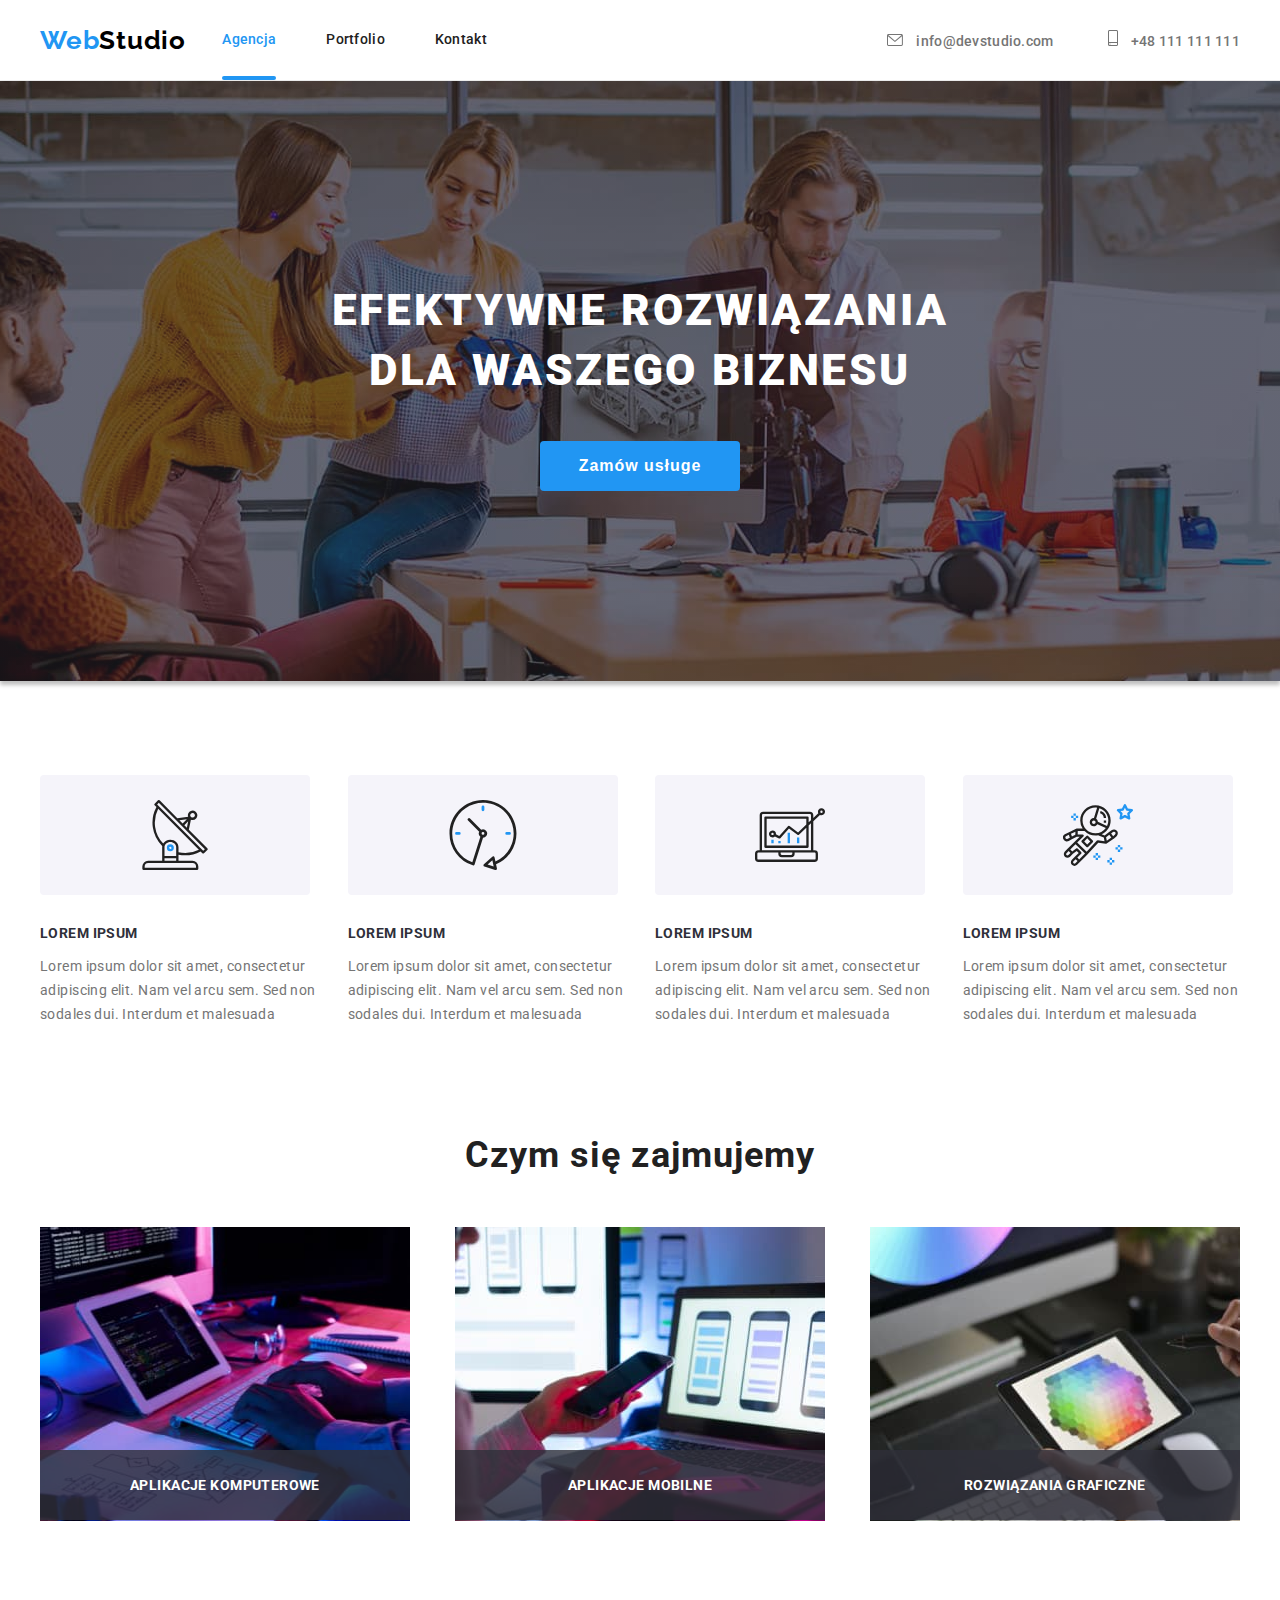
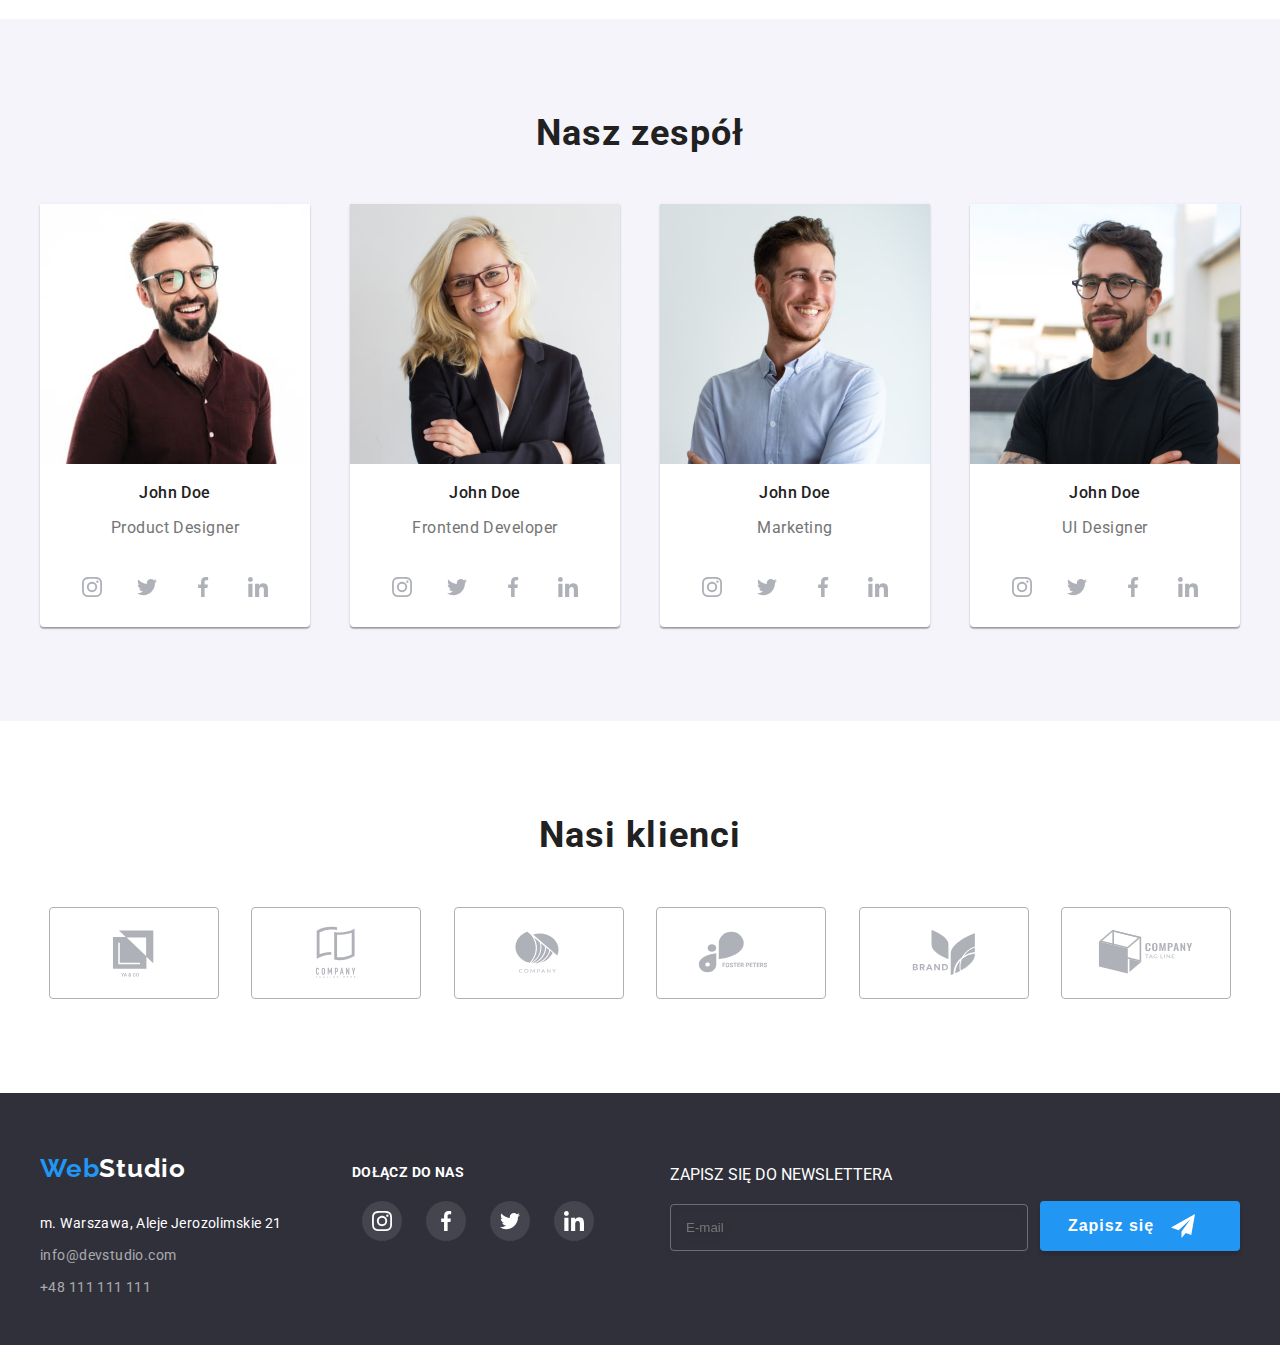
==== index.html @ 9477bc3b "Initial commit" ====
<!DOCTYPE html>
<html lang="pl">
  <head>
    <meta charset="UTF-8" />
    <meta http-equiv="X-UA-Compatible" content="IE=edge" />
    <meta name="viewport" content="width=device-width, initial-scale=1.0" />
    <link rel="preconnect" href="https://fonts.googleapis.com" />
    <link rel="preconnect" href="https://fonts.gstatic.com" crossorigin />
    <link
      href="https://fonts.googleapis.com/css2?family=Raleway:wght@700&family=Roboto:wght@400;500;700;900&display=swap"
      rel="stylesheet"
    />
    <link
      rel="stylesheet"
      href="node_modules/modern-normalize/modern-normalize.css"
    />
    <link rel="stylesheet" href="css/styles.css" />
    <title>Studio</title>
  </head>
  <body>
    <header class="web-header">
      <div class="topbar container">
        <h2 class="main-logo">
          <a href="index.html"><span>Web</span>Studio</a>
        </h2>
        <nav>
          <ul class="topbar-menu">
            <li>
              <a href="index.html" class="nav-link carrent active">Agencja</a>
            </li>
            <li><a href="portfolio.html" class="nav-link">Portfolio</a></li>
            <li><a href="Contact" class="nav-link">Kontakt</a></li>
          </ul>
        </nav>
        <ul class="contact-us">
          <li class="top-icon">
            <a href="mailto:info@devstudio.com">
              <svg
                class="svg-top-envelope"
                width="16"
                height="12"
                viewbox="0 0 16 12"
              >
                <use href="./images/icons.svg#icon-envelope"></use>
              </svg>
              info@devstudio.com
            </a>
          </li>
          <li class="top-icon">
            <a href="tel:+48111111111">
              <svg
                class="svg-top-smartphone"
                width="10"
                height="16"
                viewbox="0 0 10 16"
              >
                <use href="./images/icons.svg#icon-smartphone"></use>
              </svg>
              +48 111 111 111
            </a>
          </li>
        </ul>
      </div>
    </header>
    <main class="web-content">
      <section id="switch" class="switch layer">
        <div class="container">
          <h1 class="motto">EFEKTYWNE ROZWIĄZANIA DLA WASZEGO BIZNESU</h1>
          <button class="modal-btn" type="button" data-modal-open>
            Zamów usługe
          </button>
        </div>
      </section>
      <section id="our-profile" class="our-profile">
        <div class="container">
          <ul class="details">
            <li class="detail box">
              <div class="iconbox">
                <svg width="70" height="70" viewbox="0 0 70 70">
                  <use href="./images/icons.svg#icon-antenna"></use>
                </svg>
              </div>
              <h5 class="profile-title">LOREM IPSUM</h5>
              <p class="profile-content">
                Lorem ipsum dolor sit amet, consectetur adipiscing elit. Nam vel
                arcu sem. Sed non sodales dui. Interdum et malesuada
              </p>
            </li>
            <li class="detail box">
              <div class="iconbox">
                <svg width="70" height="70" viewbox="0 0 70 70">
                  <use href="./images/icons.svg#icon-clock"></use>
                </svg>
              </div>
              <h5 class="profile-title">LOREM IPSUM</h5>
              <p class="profile-content">
                Lorem ipsum dolor sit amet, consectetur adipiscing elit. Nam vel
                arcu sem. Sed non sodales dui. Interdum et malesuada
              </p>
            </li>
            <li class="detail box">
              <div class="iconbox">
                <svg width="70" height="70" viewbox="0 0 70 70">
                  <use href="./images/icons.svg#icon-diagram"></use>
                </svg>
              </div>
              <h5 class="profile-title">LOREM IPSUM</h5>
              <p class="profile-content">
                Lorem ipsum dolor sit amet, consectetur adipiscing elit. Nam vel
                arcu sem. Sed non sodales dui. Interdum et malesuada
              </p>
            </li>
            <li class="detail box">
              <div class="iconbox">
                <svg width="70" height="70" viewbox="0 0 70 70">
                  <use href="./images/icons.svg#icon-astronaut"></use>
                </svg>
              </div>
              <h5 class="profile-title">LOREM IPSUM</h5>
              <p class="profile-content">
                Lorem ipsum dolor sit amet, consectetur adipiscing elit. Nam vel
                arcu sem. Sed non sodales dui. Interdum et malesuada
              </p>
            </li>
          </ul>
        </div>
      </section>
      <section id="our-actions" class="our-actions section">
        <div class="container">
          <h2>Czym się zajmujemy</h2>
          <ul class="details">
            <li class="detail">
              <img
                src="images/img1.jpg"
                alt="hands writing on keybord"
                width="370"
                height="294"
              />
              <h4 class="about-text">APLIKACJE KOMPUTEROWE</h4>
            </li>
            <li class="detail">
              <img
                src="images/img2.jpg"
                alt="hand with mobile"
                width="370"
                height="294"
              />
              <h4 class="about-text">APLIKACJE MOBILNE</h4>
            </li>
            <li class="detail">
              <img
                src="images/img3.jpg"
                alt="hand with tablet"
                width="370"
                height="294"
              />
              <h4 class="about-text">ROZWIĄZANIA GRAFICZNE</h4>
            </li>
          </ul>
        </div>
      </section>
      <section id="our-team" class="our-team section">
        <div class="container">
          <h2>Nasz zespół</h2>
          <ul class="details">
            <li class="detail box">
              <img
                src="images/img4.jpg"
                alt="usmiechniety pan w okularach"
                width="270"
                height="260"
              />
              <p class="name">John Doe</p>
              <p class="position">Product Designer</p>

              <div class="socialMedia">
                <ul class="details">
                  <li class="detail">
                    <a href="#" class="join-us">
                      <svg width="20" height="20" viewBox="0 0 20 20">
                        <use href="./images/icons.svg#icon-instagram"></use>
                      </svg>
                    </a>
                  </li>
                  <li class="detail">
                    <a href="#" class="join-us">
                      <svg width="20" height="20" viewBox="0 0 20 20">
                        <use href="./images/icons.svg#icon-twitter"></use>
                      </svg>
                    </a>
                  </li>
                  <li class="detail">
                    <a href="#" class="join-us">
                      <svg width="20" height="20" viewBox="0 0 20 20">
                        <use href="./images/icons.svg#icon-facebook"></use>
                      </svg>
                    </a>
                  </li>
                  <li class="detail">
                    <a href="#" class="join-us">
                      <svg width="20" height="20" viewBox="0 0 20 20">
                        <use href="./images/icons.svg#icon-linkedin"></use>
                      </svg>
                    </a>
                  </li>
                </ul>
              </div>
            </li>
            <li class="detail box">
              <img
                src="images/img5.jpg"
                alt="usmiechnieta blondynka"
                width="270"
                height="260"
              />
              <p class="name">John Doe</p>
              <p class="position">Frontend Developer</p>
              <div class="socialMedia">
                <ul class="details">
                  <li class="detail">
                    <a href="#" class="join-us">
                      <svg width="20" height="20" viewBox="0 0 20 20">
                        <use href="./images/icons.svg#icon-instagram"></use>
                      </svg>
                    </a>
                  </li>
                  <li class="detail">
                    <a href="#" class="join-us">
                      <svg width="20" height="20" viewBox="0 0 20 20">
                        <use href="./images/icons.svg#icon-twitter"></use>
                      </svg>
                    </a>
                  </li>
                  <li class="detail">
                    <a href="#" class="join-us">
                      <svg width="20" height="20" viewBox="0 0 20 20">
                        <use href="./images/icons.svg#icon-facebook"></use>
                      </svg>
                    </a>
                  </li>
                  <li class="detail">
                    <a href="#" class="join-us">
                      <svg width="20" height="20" viewBox="0 0 20 20">
                        <use href="./images/icons.svg#icon-linkedin"></use>
                      </svg>
                    </a>
                  </li>
                </ul>
              </div>
            </li>
            <li class="detail box">
              <img
                src="images/img6.jpg"
                alt="usmiechniety pan"
                width="270"
                height="260"
              />
              <p class="name">John Doe</p>
              <p class="position">Marketing</p>
              <div class="socialMedia">
                <ul class="details">
                  <li class="detail">
                    <a href="#" class="join-us">
                      <svg width="20" height="20" viewBox="0 0 20 20">
                        <use href="./images/icons.svg#icon-instagram"></use>
                      </svg>
                    </a>
                  </li>
                  <li class="detail">
                    <a href="#" class="join-us">
                      <svg width="20" height="20" viewBox="0 0 20 20">
                        <use href="./images/icons.svg#icon-twitter"></use>
                      </svg>
                    </a>
                  </li>
                  <li class="detail">
                    <a href="#" class="join-us">
                      <svg width="20" height="20" viewBox="0 0 20 20">
                        <use href="./images/icons.svg#icon-facebook"></use>
                      </svg>
                    </a>
                  </li>
                  <li class="detail">
                    <a href="#" class="join-us">
                      <svg width="20" height="20" viewBox="0 0 20 20">
                        <use href="./images/icons.svg#icon-linkedin"></use>
                      </svg>
                    </a>
                  </li>
                </ul>
              </div>
            </li>
            <li class="detail box">
              <img
                src="images/img7.jpg"
                alt="pan w okularach i czarnym tshirt"
                width="270"
                height="260"
              />
              <p class="name">John Doe</p>
              <p class="position">UI Designer</p>
              <div class="socialMedia">
                <ul class="details">
                  <li class="detail">
                    <a href="#" class="join-us">
                      <svg width="20" height="20" viewBox="0 0 20 20">
                        <use href="./images/icons.svg#icon-instagram"></use>
                      </svg>
                    </a>
                  </li>
                  <li class="detail">
                    <a href="#" class="join-us">
                      <svg width="20" height="20" viewBox="0 0 20 20">
                        <use href="./images/icons.svg#icon-twitter"></use>
                      </svg>
                    </a>
                  </li>
                  <li class="detail">
                    <a href="#" class="join-us">
                      <svg width="20" height="20" viewBox="0 0 20 20">
                        <use href="./images/icons.svg#icon-facebook"></use>
                      </svg>
                    </a>
                  </li>
                  <li class="detail">
                    <a href="#" class="join-us">
                      <svg width="20" height="20" viewBox="0 0 20 20">
                        <use href="./images/icons.svg#icon-linkedin"></use>
                      </svg>
                    </a>
                  </li>
                </ul>
              </div>
            </li>
          </ul>
        </div>
      </section>
      <section id="our-clients" class="our-clients section">
        <div class="container">
          <h2>Nasi klienci</h2>
          <ul class="details">
            <li class="detail">
              <a href="" class="link">
                <svg width="106" height="60.04" viewbox="0 0 106 60.04">
                  <use href="./images/icons.svg#icon-Logo-1"></use>
                </svg>
              </a>
            </li>
            <li class="detail">
              <a href="" class="link">
                <svg width="106" height="60.04" viewbox="0 0 106 60.04">
                  <use href="./images/icons.svg#icon-Logo-2"></use>
                </svg>
              </a>
            </li>
            <li class="detail">
              <a href="" class="link">
                <svg width="106" height="60" viewbox="0 0 106 60">
                  <use href="./images/icons.svg#icon-Logo-3"></use>
                </svg>
              </a>
            </li>
            <li class="detail">
              <a href="" class="link">
                <svg width="106" height="60" viewbox="0 0 106 60">
                  <use href="./images/icons.svg#icon-Logo-4"></use>
                </svg>
              </a>
            </li>
            <li class="detail">
              <a href="" class="link">
                <svg width="106" height="60" viewbox="0 0 106 60">
                  <use href="./images/icons.svg#icon-Logo-5"></use>
                </svg>
              </a>
            </li>
            <li class="detail">
              <a href="" class="link">
                <svg width="106" height="60" viewBox="0 0 106 60">
                  <use href="./images/icons.svg#icon-Logo-6"></use>
                </svg>
              </a>
            </li>
          </ul>
        </div>
      </section>
    </main>
    <footer class="footer">
      <div class="container footer-informations">
        <div class="contact-us">
          <h2 class="main-logo">
            <a href="index.html"><span>Web</span>Studio</a>
          </h2>
          <address class="address">
            <ul class="details">
              <li class="detail">m. Warszawa, Aleje Jerozolimskie 21</li>
              <li class="detail">
                <a href="mailto:info@devstudio.com"> info@devstudio.com </a>
              </li>
              <li class="detail">
                <a href="tel:+48111111111"> +48 111 111 111 </a>
              </li>
            </ul>
          </address>
        </div>
        <div class="socialMedia">
          <h5>dołącz do nas</h5>
          <ul class="details">
            <li class="detail">
              <a href="#" class="media-details">
                <svg width="20" height="20" viewBox="0 0 20 20">
                  <use href="./images/icons.svg#icon-instagram"></use>
                </svg>
              </a>
            </li>
            <li class="detail">
              <a href="#" class="media-details">
                <svg width="20" height="20" viewBox="0 0 20 20">
                  <use href="./images/icons.svg#icon-facebook"></use>
                </svg>
              </a>
            </li>
            <li class="detail">
              <a href="#" class="media-details">
                <svg width="20" height="20" viewBox="0 0 20 20">
                  <use href="./images/icons.svg#icon-twitter"></use>
                </svg>
              </a>
            </li>
            <li class="detail">
              <a href="#" class="media-details">
                <svg width="20" height="20" viewBox="0 0 20 20">
                  <use href="./images/icons.svg#icon-linkedin"></use>
                </svg>
              </a>
            </li>
          </ul>
        </div>
        <form class="form footer-form">
          <label class="form-field">
            <span class="label-title title"> Zapisz się do newslettera </span>
            <input
              class="form-input"
              type="email"
              name="e-mail"
              placeholder="E-mail"
            />
          </label>
          <button class="footer-btn" type="submit">
            Zapisz się
            <svg class="footer-form-icon">
              <use href="./images/symbol-defs.svg#icon-icon-send"></use>
            </svg>
          </button>
        </form>
      </div>
    </footer>

    <div class="backdrop is-hidden" data-modal>
      <form class="modal" autocomplete="off">
        <h2 class="form-title">Zostaw swoje dane w formularzu poniżej</h2>
        <label class="modal-form-field">
          <span class="label-title">Imie</span>
          <input class="form-input" type="text" name="name" id="name" />
          <svg class="modal-icon">
            <use href="./images/symbol-defs.svg#icon-user"></use>
          </svg>
        </label>

        <label class="modal-form-field">
          <span class="label-title">Telefon</span>
          <input class="form-input" type="tel" name="phone" />
          <svg class="modal-icon">
            <use href="./images/symbol-defs.svg#icon-phone"></use>
          </svg>
        </label>

        <label class="modal-form-field">
          <span class="label-title">email</span>
          <input class="form-input" type="email" name="mail" />
          <svg class="modal-icon">
            <use href="./images/symbol-defs.svg#icon-email-envelope"></use>
          </svg>
        </label>

        <label class="modal-form-field">
          <span class="label-title">Komentarz</span>
          <textarea
            class="form-textarea"
            name="comment"
            rows="6"
            placeholder="Wprowadź tekst"
          ></textarea>
        </label>

        <label class="modal-form-field checkbox-label">
          <input
            class="form-checkbox visually-hidden"
            type="checkbox"
            name="policy"
          />

          <span class="checkbox-icon"></span>

          <svg class="checked-icon">
            <use href="./images/symbol-defs.svg#icon-icon-check"></use>
          </svg>
          <span class="label-title">Oświadczam iż akceptuję</span>
          <a class="link" href="">Regulamin i Politykę Prywatności.</a>
        </label>

        <button class="submit-btn" type="submit">Wyślij</button>

        <button type="button" class="modal-btn-close" data-modal-close>
          <svg class="close-black">
            <use
              href="./images/vector.svg#icon-Vector"
              width="11px"
              height="11px"
            ></use>
          </svg>
        </button>
      </form>
    </div>
    <script src="./js/modal.js"></script>
  </body>
</html>
---- css/styles.css ----
:root {
  --website-header-border: #ececec;
  --first-word-logo: #000;
  --second-word-logo: #2196f3;
  --hover-focus: #000;
  --top-bar: #212121;
  --top-hover-focus: #2196f3;
  --top-contact-us: #757575;
  --body-color: #2f303a;
  --switch-layer: #fff;
  --bg-color: #2196f3;
  --bg-color-2: #f5f4fa;
  --border-color: #eeeeee;
  --fill: #fff;
  --font-dark-theme: #ffffff;
  --font-size16: 16px;
  --duration-timing: 250ms cubic-bezier(0.4, 0, 0.2, 1);
}

.web-header {
  border-bottom: 1px solid var(--website-header-border);
}

.web-header .topbar {
  display: flex;
  justify-content: space-between;
  align-items: center;

  height: 80px;
}

.web-header .topbar .main-logo {
  font-family: "Raleway", sans-serif;
  font-size: 26px;
  font-style: normal;
  font-weight: 700;

  line-height: 1.19;
  letter-spacing: 0.03em;
}

.web-header .topbar .main-logo a {
  color: var(--first-word-logo);
  text-decoration: none;
}

.web-header .topbar .main-logo a:focus,
.web-header .topbar .main-logo a:hover {
  color: var(--hover-focus);
  transition: color var(--duration-timing);
}

.web-header .topbar .main-logo a span {
  color: var(--second-word-logo);
}

.web-header .topbar .topbar-menu {
  list-style-type: none;
  margin: 0px;
}

.web-header .topbar .topbar-menu li {
  display: inline-block;
}

.web-header .topbar .topbar-menu li:not(:last-child) {
  margin-right: 46px;
}

.web-header .topbar .topbar-menu li a {
  font-weight: 500;
  font-size: 14px;

  text-decoration: none;

  line-height: 1.14;
  letter-spacing: 0.02em;
}

.web-header .topbar .topbar-menu li a:hover,
.web-header .topbar .topbar-menu li a:focus {
  color: var(--top-hover-focus);
  transition: color var(--duration-timing);
}

.nav-link {
  position: relative;
  display: inline-block;
  padding-top: 32px;
  padding-bottom: 32px;
  color: var(--top-bar);
}

.active {
  color: var(--second-word-logo);
}
.carrent::after {
  content: "";
  position: absolute;
  color: var(--second-word-logo);
  left: 0;
  bottom: 0;
  width: 100%;
  height: 4px;
  background: var(--bg-color);
  border-radius: 2px;
}

.web-header .topbar .contact-us {
  list-style: none;
  padding-left: 364px;
}

.web-header .topbar .contact-us li {
  display: inline-block;
}

.web-header .topbar .contact-us li:last-child {
  padding-left: 50px;
}

.web-header .topbar .contact-us a {
  text-decoration: none;
  font-weight: 500;
  font-size: 14px;
  line-height: 1.14;
  letter-spacing: 0.02em;
  color: var(--top-contact-us);
}

.web-header .topbar .contact-us a:hover,
.web-header .topbar .contact-us a:focus {
  color: var(--top-hover-focus);
  transition: color var(--duration-timing);
}

.top-icon {
  fill: var(--top-contact-us);
}

.top-icon :focus,
.top-icon :hover {
  fill: var(--top-hover-focus);
  transition: fill var(--duration-timing);
}

*,
*:before,
*:after {
  box-sizing: border-box;
}

ul {
  margin: 0;
  padding: 0;
}

body {
  font-family: "Roboto", sans-serif;
  color: var(--body-color);
  margin: 0px;
  padding: 0px;
}

.container {
  width: 1200px;
  margin: 0 auto;
}

.section {
  padding: 94px 0;
}

ul {
  margin: 0;
  padding: 0;
}

.web-content .switch {
  position: relative;
  height: 600px;
  background: var(--body-color);
}

#switch {
  display: block;
  background-color: #2f303a;
  background-image: linear-gradient(
      rgba(47, 48, 58, 0.4),
      rgba(47, 48, 58, 0.4)
    ),
    url("../images/people_squoosh.jpg");
  background-size: auto;
  background-position: center;
  width: 100%;
  box-shadow: 0px 4px 4px rgba(0, 0, 0, 0.25);
}

.web-content .switch:after {
  display: block;
  width: 100%;
  height: 100%;
  position: absolute;
  top: 0;
  left: 0;
}

.web-content .switch .motto {
  font-weight: 900;
  font-size: 44px;
  color: var(--switch-layer);

  line-height: 1.36;
  letter-spacing: 0.06em;
  text-transform: uppercase;
  text-align: center;

  width: 696px;
  margin: auto;
  padding-top: 200px;
  padding-bottom: 40px;
}

.web-content .switch button {
  display: block;
  width: 200px;
  height: 50px;
  border: none;
  border-radius: 4px;

  background: var(--bg-color);

  font-weight: 700;
  font-size: var(--font-size16);
  line-height: 1.87;
  text-align: center;
  letter-spacing: 0.06em;

  color: var(--switch-layer);
  margin: auto;

  cursor: pointer;
}

.web-content .our-profile {
  width: 100%;
  padding-top: 94px;
}

.web-content .our-profile .details {
  list-style: none;
  display: flex;
  justify-content: space-between;
}

.web-content .our-profile .detail {
  display: inline-block;
}

.web-content .our-profile .detail:not(:last-child) {
  margin-right: 30px;
}

.web-content .our-profile .detail .box {
  width: 270px;
  background: var(--fill);

  border-radius: 0px 0px 4px 4px;
}

.web-content .our-profile .detail .iconbox {
  display: flex;
  width: 270px;
  height: 120px;
  background: var(--bg-color-2);
  border-radius: 4px;
  margin-bottom: 30px;
  justify-content: center;
  align-items: center;
}

.web-content .our-profile .detail .profile-title {
  font-weight: 700;
  font-size: 14px;
  line-height: 16px;
  letter-spacing: 0.03em;
  text-transform: uppercase;
  margin: 0;
  color: #2f303a;
}

.web-content .our-profile .detail .profile-content {
  color: var(--top-contact-us);

  font-size: 14px;
  line-height: 1.71;
  letter-spacing: 0.03em;
}

.web-content .our-actions {
  width: 100%;
}

.web-content .our-actions h2 {
  color: #212121;
  font-weight: 700;
  font-size: 36px;
  line-height: 1.16;
  text-align: center;
  letter-spacing: 0.03em;
  margin: 0;
  padding-bottom: 50px;
}

.web-content .our-actions .details {
  display: flex;
  justify-content: space-between;
}

.web-content .our-actions .details .detail {
  list-style: none;
  position: relative;
  display: block;
}

.about-text {
  position: absolute;
  display: block;
  text-align: center;
  color: var(--font-dark-theme);
  background-color: rgba(47, 48, 58, 0.8);
  width: 100%;
  padding: 27px;
  top: 205px;
  letter-spacing: 0.03em;
  font-size: 14px;
}

.web-content .our-team {
  background-color: #f5f4fa;
  width: 100%;
}

.web-content .our-team h2 {
  color: #212121;
  font-weight: 700;
  font-size: 36px;

  line-height: 1.16;
  letter-spacing: 0.03em;

  text-align: center;
  margin: 0;
  padding-bottom: 50px;
}

.web-content .our-team .details {
  display: flex;
  justify-content: space-between;

  margin: 0;
  padding: 0;
}

.web-content .our-team .details .detail {
  list-style: none;
}

.web-content .our-team .box {
  width: 270px;
  background: #fff;
  box-shadow: 0px 1px 3px rgba(0, 0, 0, 0.12), 0px 1px 1px rgba(0, 0, 0, 0.14),
    0px 2px 1px rgba(0, 0, 0, 0.2);
  border-radius: 0px 0px 4px 4px;
}

.web-content .our-team .name {
  color: #212121;
  font-weight: 500;
  font-size: var(--font-size16);
  line-height: 1.18;
  text-align: center;
  letter-spacing: 0.03em;
}

.web-content .our-team .position {
  color: var(--top-contact-us);
  font-size: var(--font-size16);
  line-height: 1.18;
  text-align: center;
  letter-spacing: 0.03em;
  padding-bottom: 15px;
}

.web-content .socialMedia .our-team {
  padding-bottom: 30px;
}

.web-content .our-team .socialMedia .details {
  list-style: none;
  margin: 0;
  padding: 0 32px 18px 32px;
}

.web-content .our-team .socialMedia .details .detail {
  display: inline-flex;
  justify-content: center;
  fill: #afb1b8;

  width: 40px;
  height: 40px;

  align-items: center;
}

.web-content .our-team .socialMedia .details .detail:hover {
  background: rgba(255, 255, 255, 0.1);
  border-radius: 20px;
  background: var(--bg-color);
  fill: var(--fill);
  cursor: pointer;
  transition: background var(--duration-timing),
    border-radius var(--duration-timing), fill var(--duration-timing);
}

.web-content .our-team .socialMedia .details .icon {
  width: 20px;
  height: 20px;
}

.web-content .portfolio {
  width: 100%;
}

.web-content .portfolio .buttons-bar .details {
  padding-bottom: 50px;
  display: flex;
  justify-content: center;
  gap: 8px;
  list-style: none;
}

.web-content .portfolio .buttons-bar .details .detail button[type="button"] {
  font-weight: 500;
  font-size: var(--font-size16);
  line-height: 1.6;
  text-align: center;
  letter-spacing: 0.03em;
  background: #f5f4fa;
  border-radius: 4px;
  border: 0px;
  padding: 6px 22px;
  cursor: pointer;
}

.web-content
  .portfolio
  .buttons-bar
  .details
  .detail
  button[type="button"]:hover,
.web-content
  .portfolio
  .buttons-bar
  .details
  .detail
  button[type="button"]:focus {
  background: var(--top-hover-focus);
  color: var(--fill);
  transition: background var(--duration-timing);
  transition: color var(--duration-timing);
}

.web-content .portfolio .label .details {
  display: flex;
  justify-content: space-between;
  flex-wrap: wrap;
  gap: 30px;
}

.web-content .portfolio .label .details .detail {
  list-style: none;
  flex-basis: calc((100% - 90px) / 3);
  margin: 0;
  padding: 0;
}

.web-content .portfolio .label .details .detail .photo {
  width: 370px;
  height: 404px;
  position: relative;

  background: var(--mottoColor);
  border: 1px solid var(--border-color);
  border: none;
  margin: 0;
  overflow: hidden;
}

.web-content .portfolio .label .details .detail .photo:hover .layer {
  transform: translatex(0);
  transition: transform var(--duration-timing);
}

.web-content .portfolio .label .details .detail .photo .layer {
  width: 100%;
  height: 100%;

  position: absolute;
  top: 0;
  left: 0;

  background: rgba(33, 150, 243, 0.9);
  transform: translatey(100%);
  transition: transform 250ms ease;
}

.web-content .portfolio .label .details .detail .photo .layer > p {
  color: var(--fill);

  font-size: 18px;
  line-height: 1.56;
  letter-spacing: 0.03em;

  padding-top: 49px;
  padding-left: 24px;
}

.web-content .portfolio .label .details .detail .photo figcaption {
  position: relative;

  border-left: 1px solid var(--border-color);
  border-bottom: 1px solid var(--border-color);
  border-right: 1px solid var(--border-color);

  background-color: var(--fill);

  height: 110px;
  padding: 0;
  margin: 0;
  overflow: hidden;
}

.web-content .portfolio .label .details .detail .photo img {
  display: block;
}

.photo:hover {
  cursor: pointer;
  box-shadow: 0px 1px 1px rgba(0, 0, 0, 0.12), 0px 4px 4px rgba(0, 0, 0, 0.06),
    1px 4px 6px rgba(0, 0, 0, 0.16);
  transition: box-shadow var(--duration-timing);
}

.overlay {
  position: absolute;
  width: 370px;
  height: 294px;
  background-color: rgba(33, 150, 243, 0.9);
  transition: transform 250ms ease;
}
.overlay-text {
  font-size: 18px;
  line-height: 1.56;
  letter-spacing: 0.03em;
  color: var(--font-dark-theme);
  padding: 49px 45px 49px 24px;
}
.photo:hover .overlay {
  transform: translate3d(0, -100%, 0);
}

.web-content .portfolio .label .details .detail .name {
  font-weight: 700;
  font-size: 18px;
  line-height: 2;
  margin: 0;
  letter-spacing: 0.06em;
  color: #212121;
  padding-left: 24px;
  padding-top: 20px;
}

.web-content .portfolio .label .details .detail .keyword {
  font-size: var(--font-size16);
  line-height: 1.87;
  margin: 0;
  letter-spacing: 0.03em;
  color: var(--contactColor);
  padding-left: 24px;
  padding-top: 4px;
}

.web-content .our-clients {
  width: 100%;
}

.web-content .our-clients h2 {
  font-weight: 700;
  font-size: 36px;
  line-height: 1.16;
  text-align: center;
  letter-spacing: 0.03em;
  margin: 0;
  padding-bottom: 50px;
  color: #212121;
}

.web-content .our-clients .details {
  list-style: none;
  margin: 0;
  padding: 0;
  display: flex;
  justify-content: space-around;
  align-items: center;
  gap: 15px;
}

.web-content .our-clients .details .detail .link {
  display: flex;
  justify-content: center;
  align-items: center;
  border: 1px solid #afb1b8;
  border-radius: 4px;
  width: 170px;
  height: 92px;
  fill: #afb1b8;
}

.web-content .our-clients .details .detail .link:hover,
.web-content .our-clients .details .detail .link:focus {
  border: 1px solid #2196f3;
  fill: #2196f3;
  transition: cubic-bezier(0.4, 0, 0.2, 1) 250ms;
}

.footer {
  background-color: #2f303a;
  height: 252px;
  margin: auto;
}

.footer .footer-informations {
  display: flex;
  justify-content: start;
  align-items: left;
}

.footer .footer-informations .contact-us .main-logo {
  font-family: "Raleway", sans-serif;
  font-style: normal;
  font-weight: 700;
  font-size: 26px;
  line-height: 1.19;
  letter-spacing: 0.03em;
  color: var(--fill);
  padding-top: 60px;
  padding-bottom: 20px;
  margin: 0;
}

.footer .footer-informations .contact-us .main-logo a {
  text-decoration: none;
  color: var(--fill);
}

.footer .footer-informations .contact-us .main-logo span {
  color: var(--top-hover-focus);
  transition: color var(--duration-timing);
}

.footer .footer-informations .contact-us .address {
  font-style: normal;
}

.footer .footer-informations .contact-us .address .details {
  list-style: none;
  font-style: normal;
  margin: 0;
  padding: 0;
}

.footer .footer-informations .contact-us .address .details .detail {
  font-size: 14px;
  line-height: 1.71;
  letter-spacing: 0.03em;
  color: rgba(255, 255, 255, 0.6);
  margin-top: 8px;
}

.footer .footer-informations .contact-us .address .details .detail:first-child {
  font-size: 14px;
  line-height: 1.71;
  letter-spacing: 0.03em;
  color: var(--fill);
}

.footer .footer-informations .contact-us .address .details .detail a {
  color: rgba(255, 255, 255, 0.6);
  text-decoration: none;
}

.footer .footer-informations .contact-us .address .details .detail a:hover,
.footer .footer-informations .contact-us .address .details .detail a:focus {
  color: var(--top-hover-focus);
  transition: color var(--duration-timing);
}

.footer .footer-informations .socialMedia {
  padding-top: 72px;
  padding-left: 70px;
}

.footer .footer-informations .socialMedia h5 {
  font-weight: 700;
  font-size: 14px;
  line-height: 1.14;
  letter-spacing: 0.03em;

  text-transform: uppercase;
  color: #fff;
  margin: 0;
  padding-bottom: 20px;
}

.footer .footer-informations .socialMedia .details {
  list-style: none;
  margin: 0;
  padding: 0;
}

.footer .footer-informations .socialMedia .detail {
  display: inline-flex;
  justify-content: center;
  align-items: center;

  background: rgba(255, 255, 255, 0.1);
  border-radius: 20px;

  width: 40px;
  height: 40px;

  margin: 0 10px;
}

.footer .footer-informations .socialMedia .detail a {
  text-decoration: none;
}

.footer .footer-informations .socialMedia .detail:hover {
  background: var(--top-hover-focus);
  cursor: pointer;
  transition: background var(--duration-timing);
}

.media-details {
  display: inline-flex;
  text-decoration: none;

  fill: #fff;

  justify-content: center;
  align-items: center;
}

.svg-top-envelope,
.svg-top-smartphone {
  display: inline-flex;
  margin-right: 10px;
}

/* okno modalne */

.backdrop {
  position: fixed;
  top: 0;
  left: 0;
  width: 100%;
  height: 100%;
  background-color: rgba(0, 0, 0, 0.2);
  transition: opacity 0.5s cubic-bezier(0.4, 0, 0.2, 1);
}

.is-hidden {
  opacity: 0;
  pointer-events: none;
}

.modal {
  position: absolute;
  top: 50%;
  left: 50%;
  width: 528px;
  min-height: 581px;
  background-color: #ffffff;
  box-shadow: 0px 1px 3px rgba(0, 0, 0, 0.12), 0px 1px 1px rgba(0, 0, 0, 0.14),
    0px 2px 1px rgba(0, 0, 0, 0.2);
  border-radius: 4px;
  transition: transform 0.5s cubic-bezier(0.4, 0, 0.2, 1),
    opacity 0.5s cubic-bezier(0.4, 0, 0.2, 1);
  transform: translate3d(-50%, -50%, 0) scale3d(1, 1, 1);
  opacity: 1;
}

.is-hidden .modal {
  transform: translate3d(-50%, -50%, 0) scale3d(0, 0, 0);
  opacity: 0;
}

.modal-btn-close {
  position: absolute;
  top: 8px;
  right: 8px;
  width: 30px;
  height: 30px;
  border-radius: 50%;
  background: #ffffff;
  border: 1px solid rgba(0, 0, 0, 0.1);
  cursor: pointer;
}
.close-black {
  position: absolute;
  left: 30%;
  top: 30%;
}

.modal .form-title {
  margin-top: 40px;
  margin-bottom: 12px;
  text-align: center;

  font-size: 20px;
  line-height: 1.15;

  color: var(--top-bar);
}
.modal .modal-form-field {
  position: relative;
  margin-left: 40px;
  display: flex;
  width: 448px;
  flex-direction: column;
}
.modal .form-input {
  margin-bottom: 10px;

  padding: 11px 12px 11px 42px;

  border: 1px solid rgba(33, 33, 33, 0.2);
  box-sizing: border-box;
  border-radius: 4px;

  cursor: pointer;

  transition: border 250ms cubic-bezier(0.4, 0, 0.2, 1);
}
.modal .form-textarea {
  margin-bottom: 10px;
  padding: 12px 16px;
  min-height: 120px;

  border: 1px solid rgba(33, 33, 33, 0.2);
  box-sizing: border-box;
  border-radius: 4px;

  resize: none;
  cursor: pointer;

  transition: border 250ms cubic-bezier(0.4, 0, 0.2, 1);
}

.modal .checkbox-label {
  position: relative;
  letter-spacing: 0.03em;
  flex-direction: row;
  justify-content: last baseline;
  align-items: center;
  margin-bottom: 30px;
  padding-left: 8px;
}

.modal .label-title {
  font-size: 14px;
  line-height: 1.64;
  color: var(--top-contact-us);
}

.checkbox-label .link {
  margin-left: 5px;

  font-size: 14px;
  line-height: 1.64;
  letter-spacing: 0.03em;
  color: var(--second-word-logo);
  text-decoration: underline;
}

.checkbox-label input {
  position: absolute;
  opacity: 0;

  top: 0;
  left: 0;
}

.checkbox-label .checkbox-icon {
  margin-left: 7px;
  width: 16px;
  height: 15px;

  border: 2px solid var(--top-bar);
  border-radius: 2px;

  opacity: 1;

  transition: opacity 250ms cubic-bezier(0.4, 0, 0.2, 1);
}

.checked-icon {
  position: absolute;

  top: 0;
  left: 2px;
  transform: translate(12px, 4px);
  width: 16px;
  height: 15px;

  opacity: 0;

  transition: opacity 250ms cubic-bezier(0.4, 0, 0.2, 1);
}

.checkbox-label .label-title {
  margin-bottom: 0;
  margin-left: 8px;
}

.form-checkbox:checked + .checkbox-icon {
  opacity: 0;
}

.form-checkbox:checked ~ .checked-icon {
  opacity: 1;
}

.visually-hidden {
  position: absolute;

  white-space: nowrap;
  clip-path: inset(100%);
  clip: rect(0 0 0 0);
  overflow: hidden;
}

.modal .submit-btn {
  display: block;
  margin-left: auto;
  margin-right: auto;
}

.modal-form-field .checkbox-label {
  margin-left: 55px;
}

.modal-form-field .modal-icon {
  position: absolute;
  width: 18px;
  height: 18px;
  transform: translate(12px, 38px);
  fill: var(--first-word-logo);
  transition: fill 250ms cubic-bezier(0.4, 0, 0.2, 1);
}
.modal-btn-close:hover .modal-icon,
.modal-btn-close:focus .modal-icon {
  fill: var(--top-hover-focus);
}
.modal-form-field:focus-within .modal-icon {
  fill: var(--top-hover-focus);
}

.modal-form-field:focus-within .form-input,
.modal-form-field:focus-within .form-textarea {
  border: 1px solid var(--top-hover-focus);
  outline: 0;
}

.modal-form-field:hover .modal-icon {
  fill: var(--top-hover-focus);
}

.modal-form-field:hover .form-textarea,
.modal-form-field:hover .form-input {
  border: 1px solid var(--top-hover-focus);
}
.submit-btn {
  display: inline-block;
  min-width: 200px;
  padding: 10px 28px;

  background-color: var(--bg-color);
  color: var(--fill);

  font-family: inherit;
  font-weight: 700;
  font-size: 16px;
  line-height: 30px;
  letter-spacing: 0.06em;

  box-shadow: 0px 4px 4px rgba(0, 0, 0, 0.15);
  border: none;
  border-radius: 4px;

  cursor: pointer;

  transition: background-color var(--animation);
}

.submit-btn:focus,
.submit-btn:hover {
  background-color: #188ce8;
}

/*!---- Subscription section ----*/

.footer-form {
  display: flex;
  margin-left: auto;
}

.footer-form .form-field {
  display: flex;
  flex-direction: column;
  margin-right: 12px;
  margin-top: 72px;
  text-transform: uppercase;
  color: #fff;
}

.footer-form .form-input {
  margin-top: 20px;
  padding: 15px;
  width: 358px;
  background-color: transparent;

  border: 1px solid rgba(255, 255, 255, 0.3);
  box-sizing: border-box;
  filter: drop-shadow(0px 4px 4px rgba(0, 0, 0, 0.15));
  border-radius: 4px;

  cursor: pointer;
}

.footer-form .footer-btn {
  display: inline-flex;
  align-items: center;
  margin-top: 108px;
  margin-bottom: 94px;
}
.footer-btn {
  display: inline-block;
  min-width: 200px;
  padding: 10px 28px;

  background-color: var(--bg-color);
  color: var(--fill);

  font-weight: 700;
  font-size: 16px;
  line-height: 30px;
  letter-spacing: 0.06em;

  box-shadow: 0px 4px 4px rgba(0, 0, 0, 0.15);
  border: none;
  border-radius: 4px;

  cursor: pointer;

  transition: background-color 250ms cubic-bezier(0.4, 0, 0.2, 1);
}

.footer-btn:focus,
.footer-btn:hover {
  background-color: #188ce8;
}
.footer-form-icon {
  margin: auto;
  width: 24px;
  height: 24px;
}
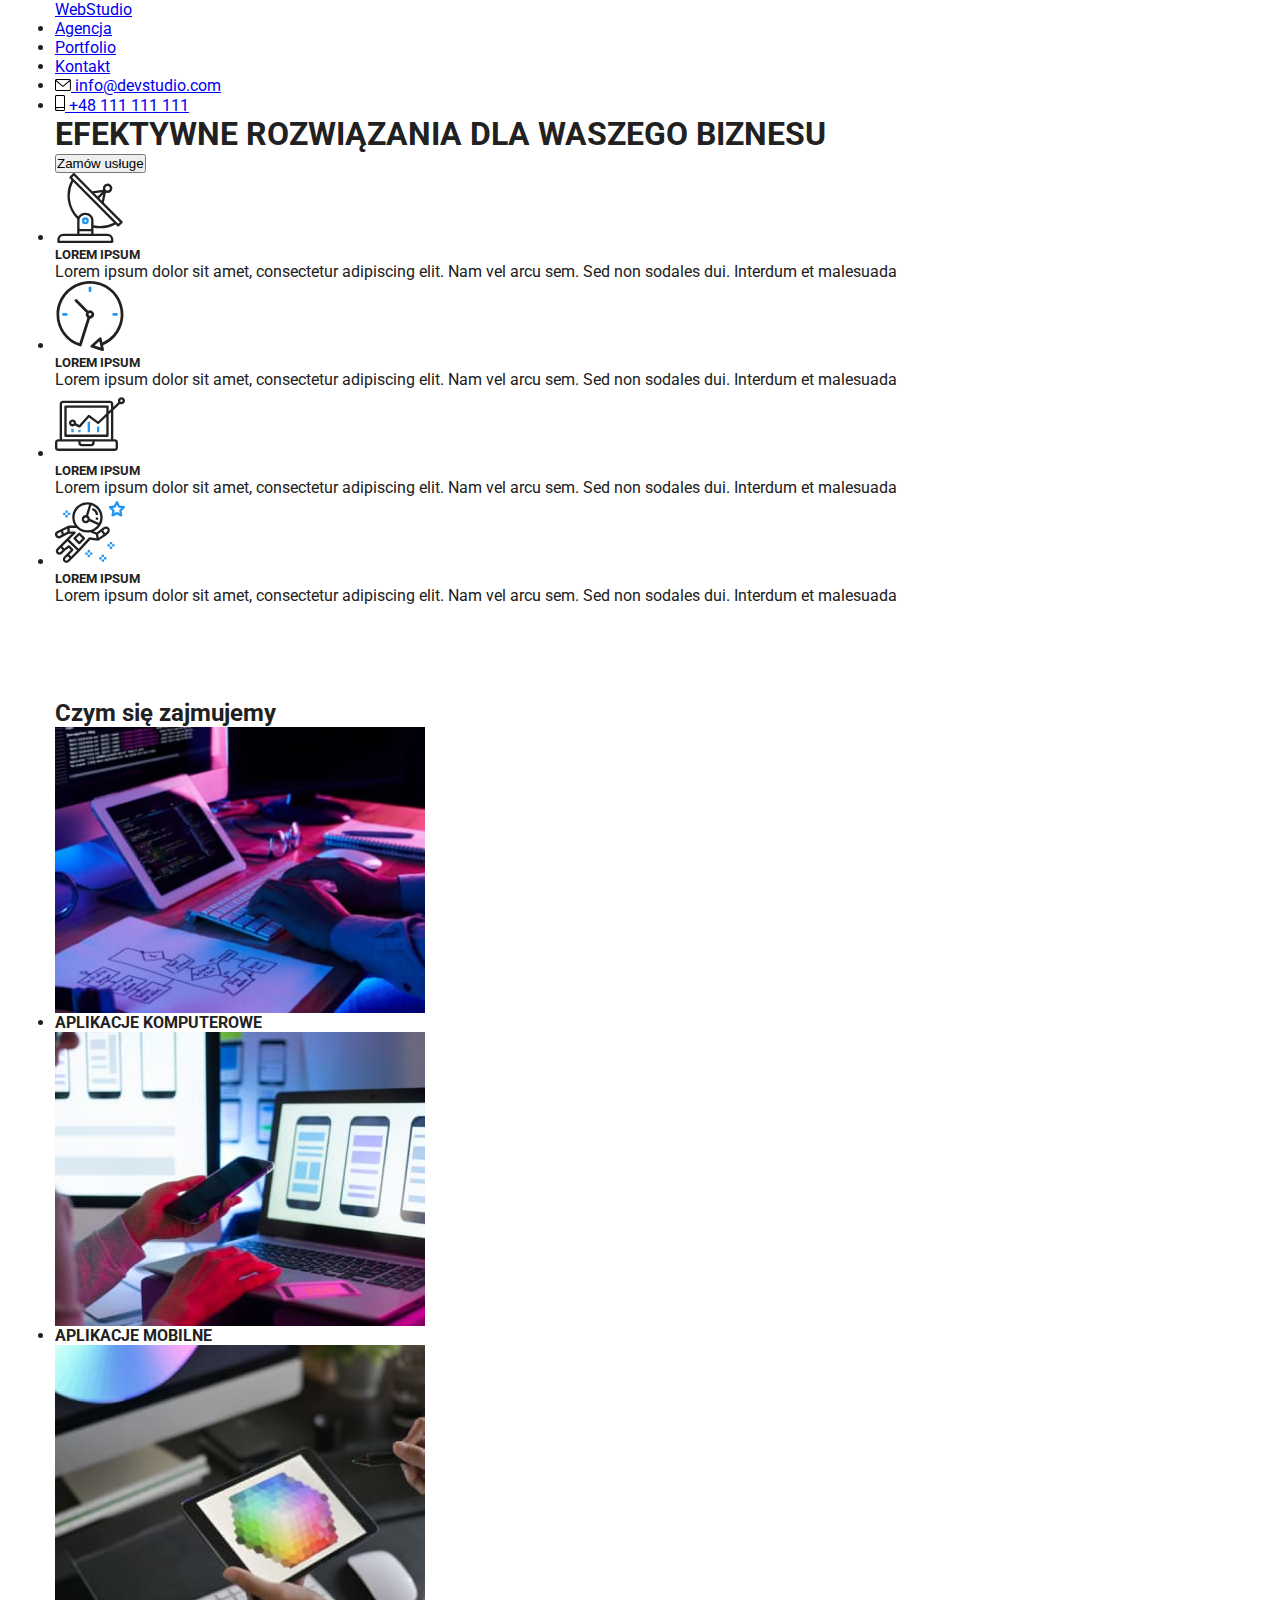
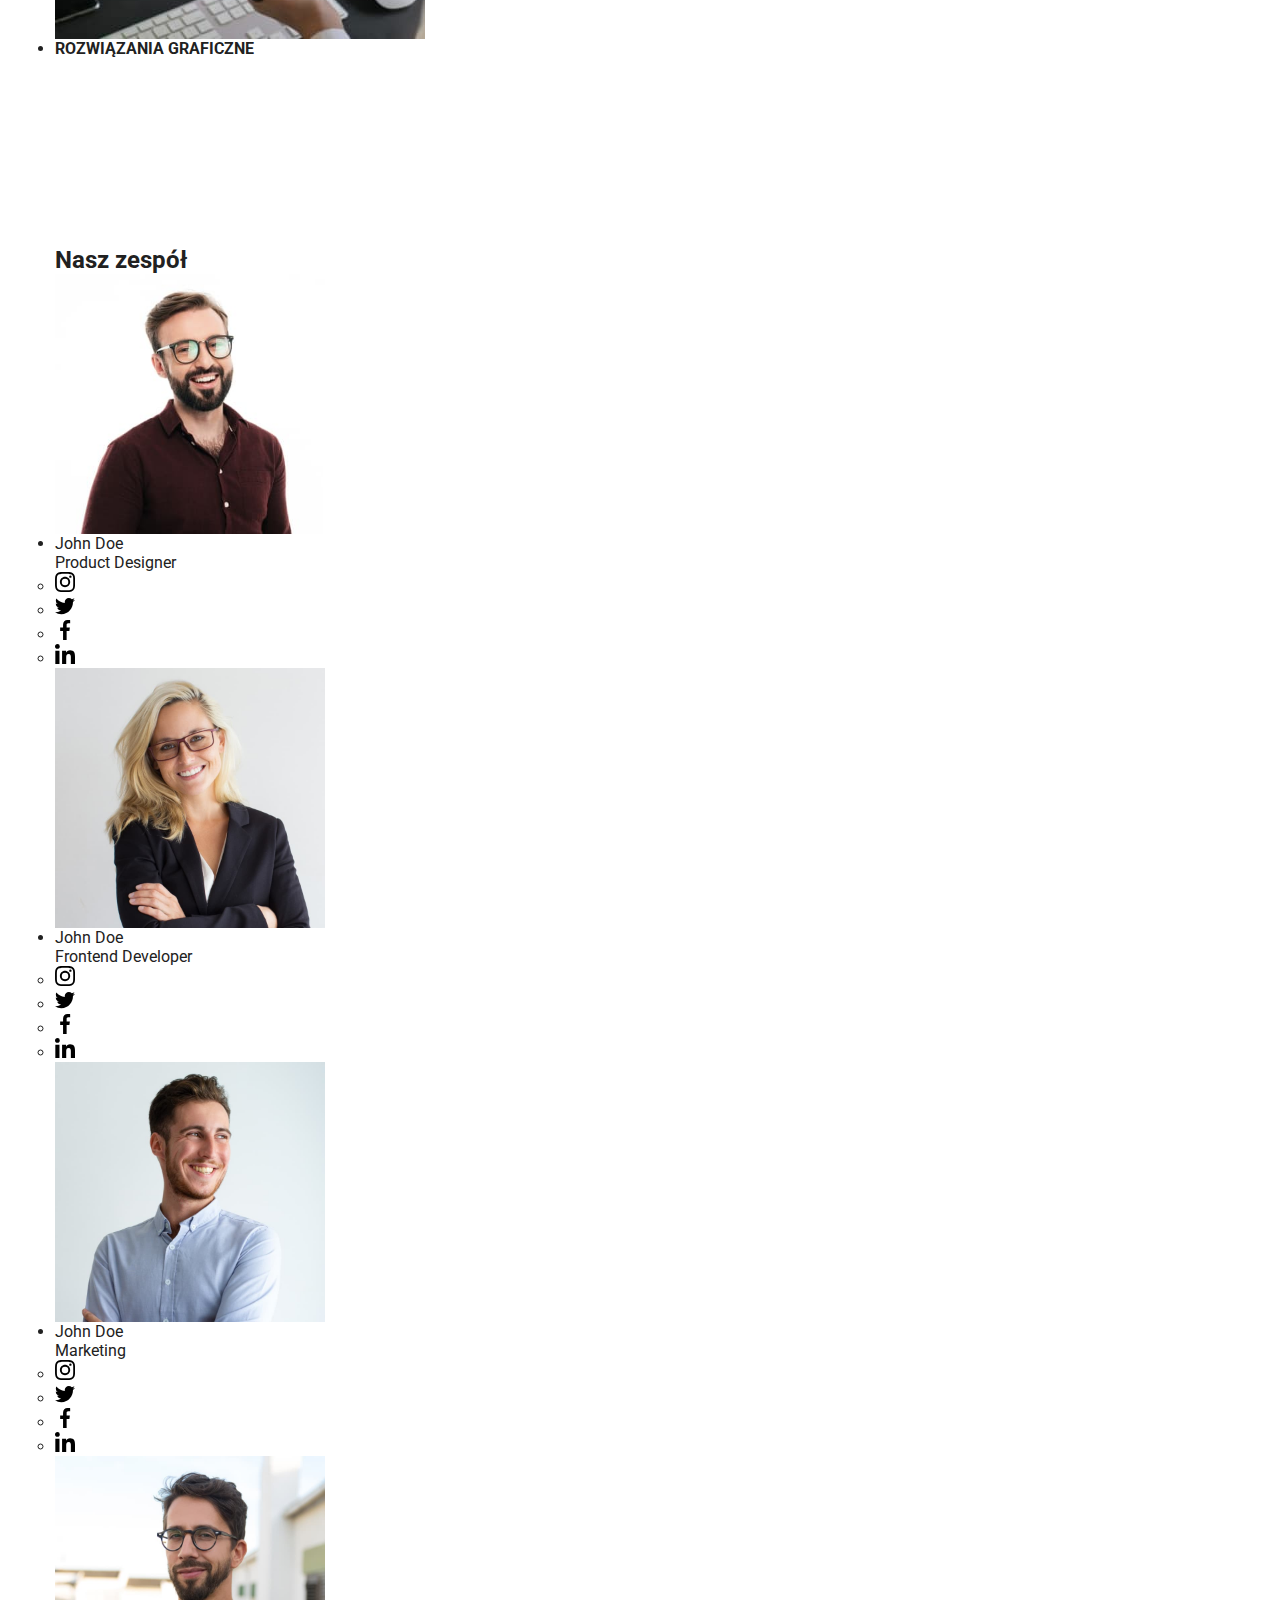
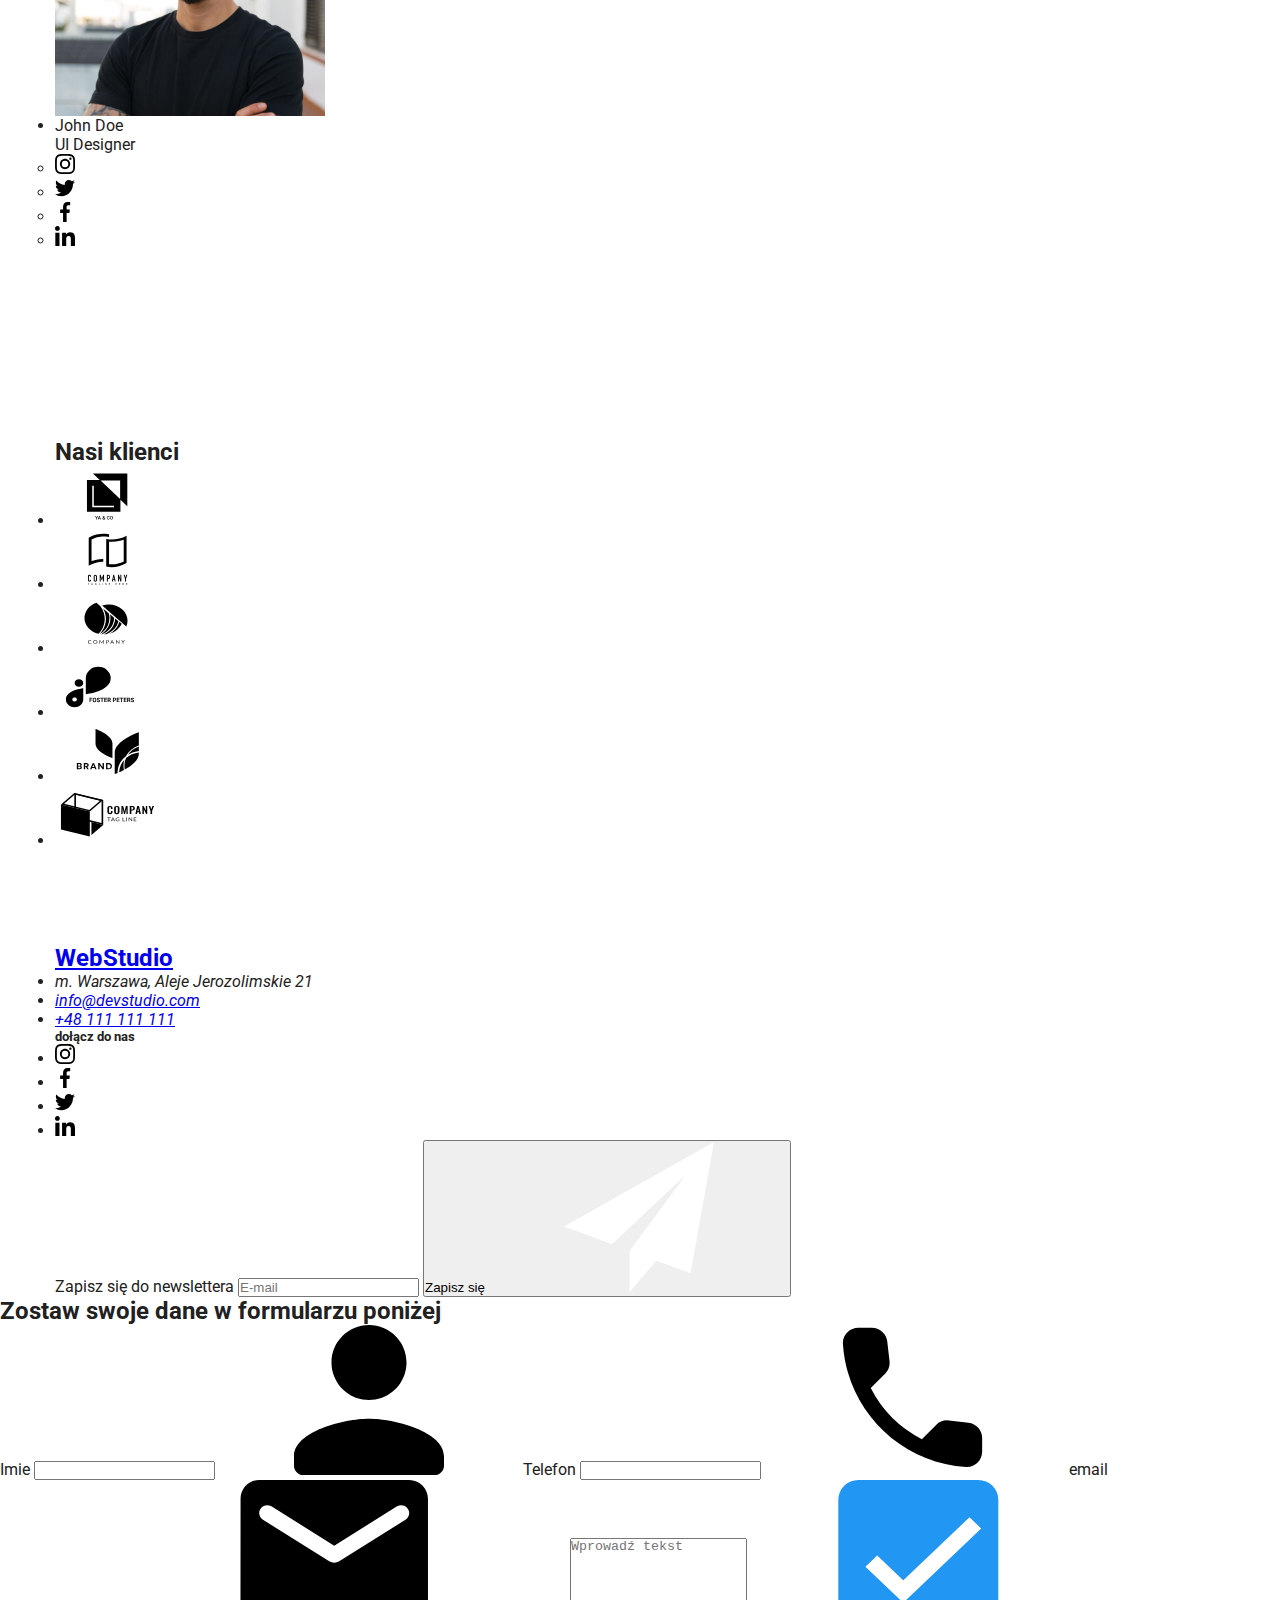
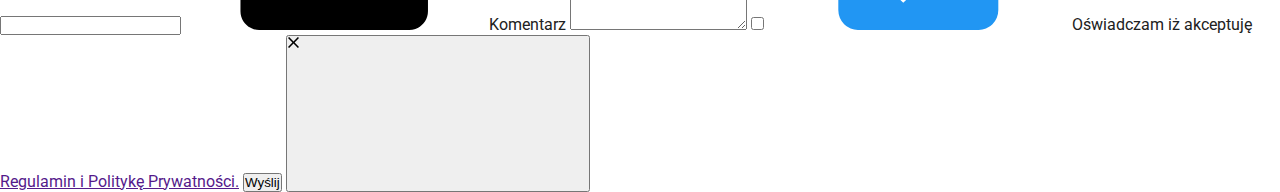
==== commit 611ab7c0: "first_check" ====
--- a/index.html
+++ b/index.html
@@ -14,52 +14,63 @@
       rel="stylesheet"
       href="node_modules/modern-normalize/modern-normalize.css"
     />
-    <link rel="stylesheet" href="css/styles.css" />
+    <link rel="stylesheet" href="css/main.min.css" />
     <title>Studio</title>
   </head>
   <body>
     <header class="web-header">
-      <div class="topbar container">
-        <h2 class="main-logo">
-          <a href="index.html"><span>Web</span>Studio</a>
-        </h2>
+      <div class="web-header__flex-container container">
+        <div class="web-header__gap-container">
+          <a class="logo" href="index.html">
+            <span class="logo__title">Web</span>Studio</a
+          >
+
+          <nav class="navigation">
+            <ul class="navigation__menu-list">
+              <li>
+                <a
+                  href="index.html"
+                  class="navigation__link navigation--curret navigation--active"
+                  >Agencja</a
+                >
+              </li>
+              <li>
+                <a href="portfolio.html" class="navigation__link">Portfolio</a>
+              </li>
+              <li><a href="#" class="navigation__link">Kontakt</a></li>
+            </ul>
+          </nav>
+        </div>
         <nav>
-          <ul class="topbar-menu">
-            <li>
-              <a href="index.html" class="nav-link carrent active">Agencja</a>
-            </li>
-            <li><a href="portfolio.html" class="nav-link">Portfolio</a></li>
-            <li><a href="Contact" class="nav-link">Kontakt</a></li>
+          <ul class="contact">
+            <li class="contakt__title">
+              <a class="contakt__link" href="mailto:info@devstudio.com">
+                <svg
+                  class="contakt__icon"
+                  width="16"
+                  height="12"
+                  viewbox="0 0 16 12"
+                >
+                  <use href="./images/icons.svg#icon-envelope"></use>
+                </svg>
+                info@devstudio.com
+              </a>
+            </li>
+            <li class="contakt__title">
+              <a class="contakt__link" href="tel:+48111111111">
+                <svg
+                  class="contakt__icon"
+                  width="10"
+                  height="16"
+                  viewbox="0 0 10 16"
+                >
+                  <use href="./images/icons.svg#icon-smartphone"></use>
+                </svg>
+                +48 111 111 111
+              </a>
+            </li>
           </ul>
         </nav>
-        <ul class="contact-us">
-          <li class="top-icon">
-            <a href="mailto:info@devstudio.com">
-              <svg
-                class="svg-top-envelope"
-                width="16"
-                height="12"
-                viewbox="0 0 16 12"
-              >
-                <use href="./images/icons.svg#icon-envelope"></use>
-              </svg>
-              info@devstudio.com
-            </a>
-          </li>
-          <li class="top-icon">
-            <a href="tel:+48111111111">
-              <svg
-                class="svg-top-smartphone"
-                width="10"
-                height="16"
-                viewbox="0 0 10 16"
-              >
-                <use href="./images/icons.svg#icon-smartphone"></use>
-              </svg>
-              +48 111 111 111
-            </a>
-          </li>
-        </ul>
       </div>
     </header>
     <main class="web-content">
--- a/css/main.min.css
+++ b/css/main.min.css
@@ -0,0 +1 @@
+h1,h2,h3,h4,h5,h6,p,ul{margin:0}*{-webkit-box-sizing:border-box;box-sizing:border-box;margin:0;padding:0}body{font-family:"Roboto",sans-serif;color:#212121}.container{width:1200px;padding:0 15px;margin:0 auto;max-width:100%}.section{padding-top:94px;padding-bottom:94px}.section-team{background-color:#f5f4fa}img{display:block;max-width:100%;height:auto}.section-client__heading{margin-bottom:50px;font-size:36px;line-height:1.2em;letter-spacing:.03em;text-align:center}/*# sourceMappingURL=main.min.css.map */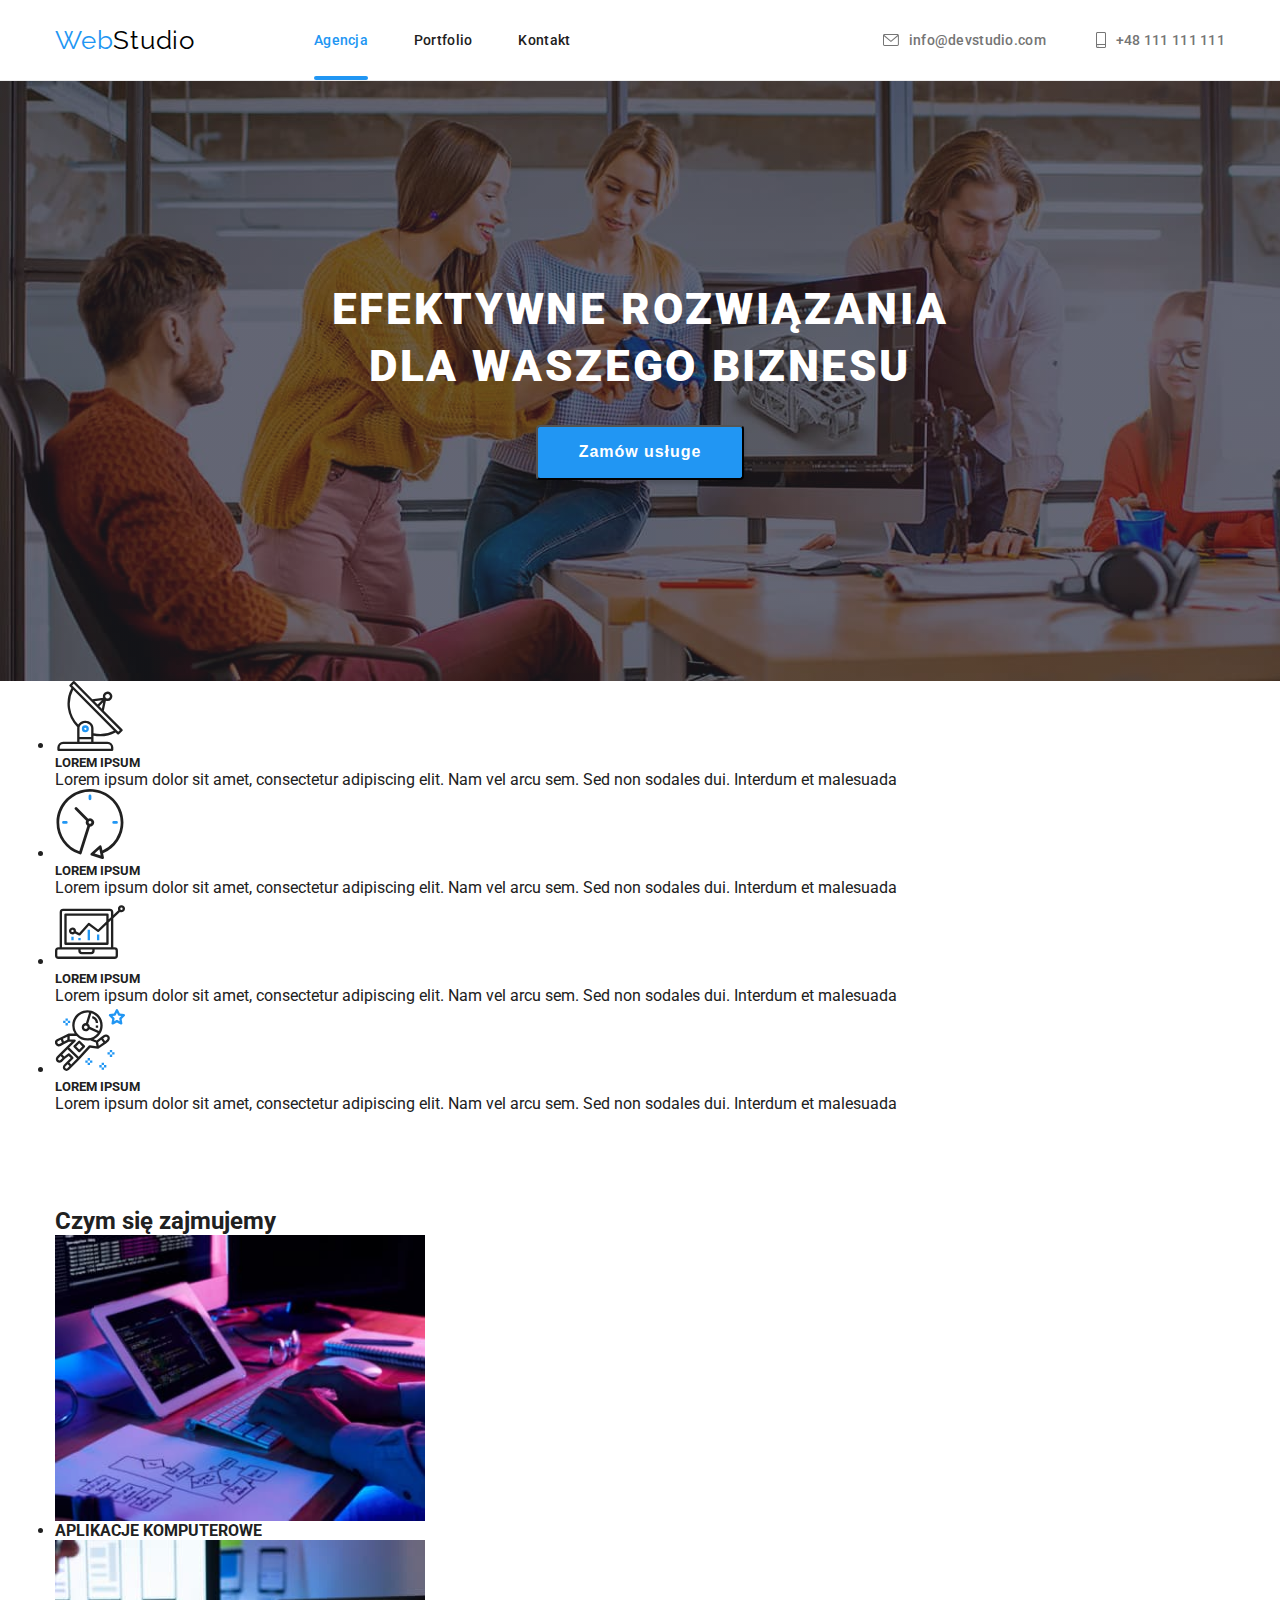
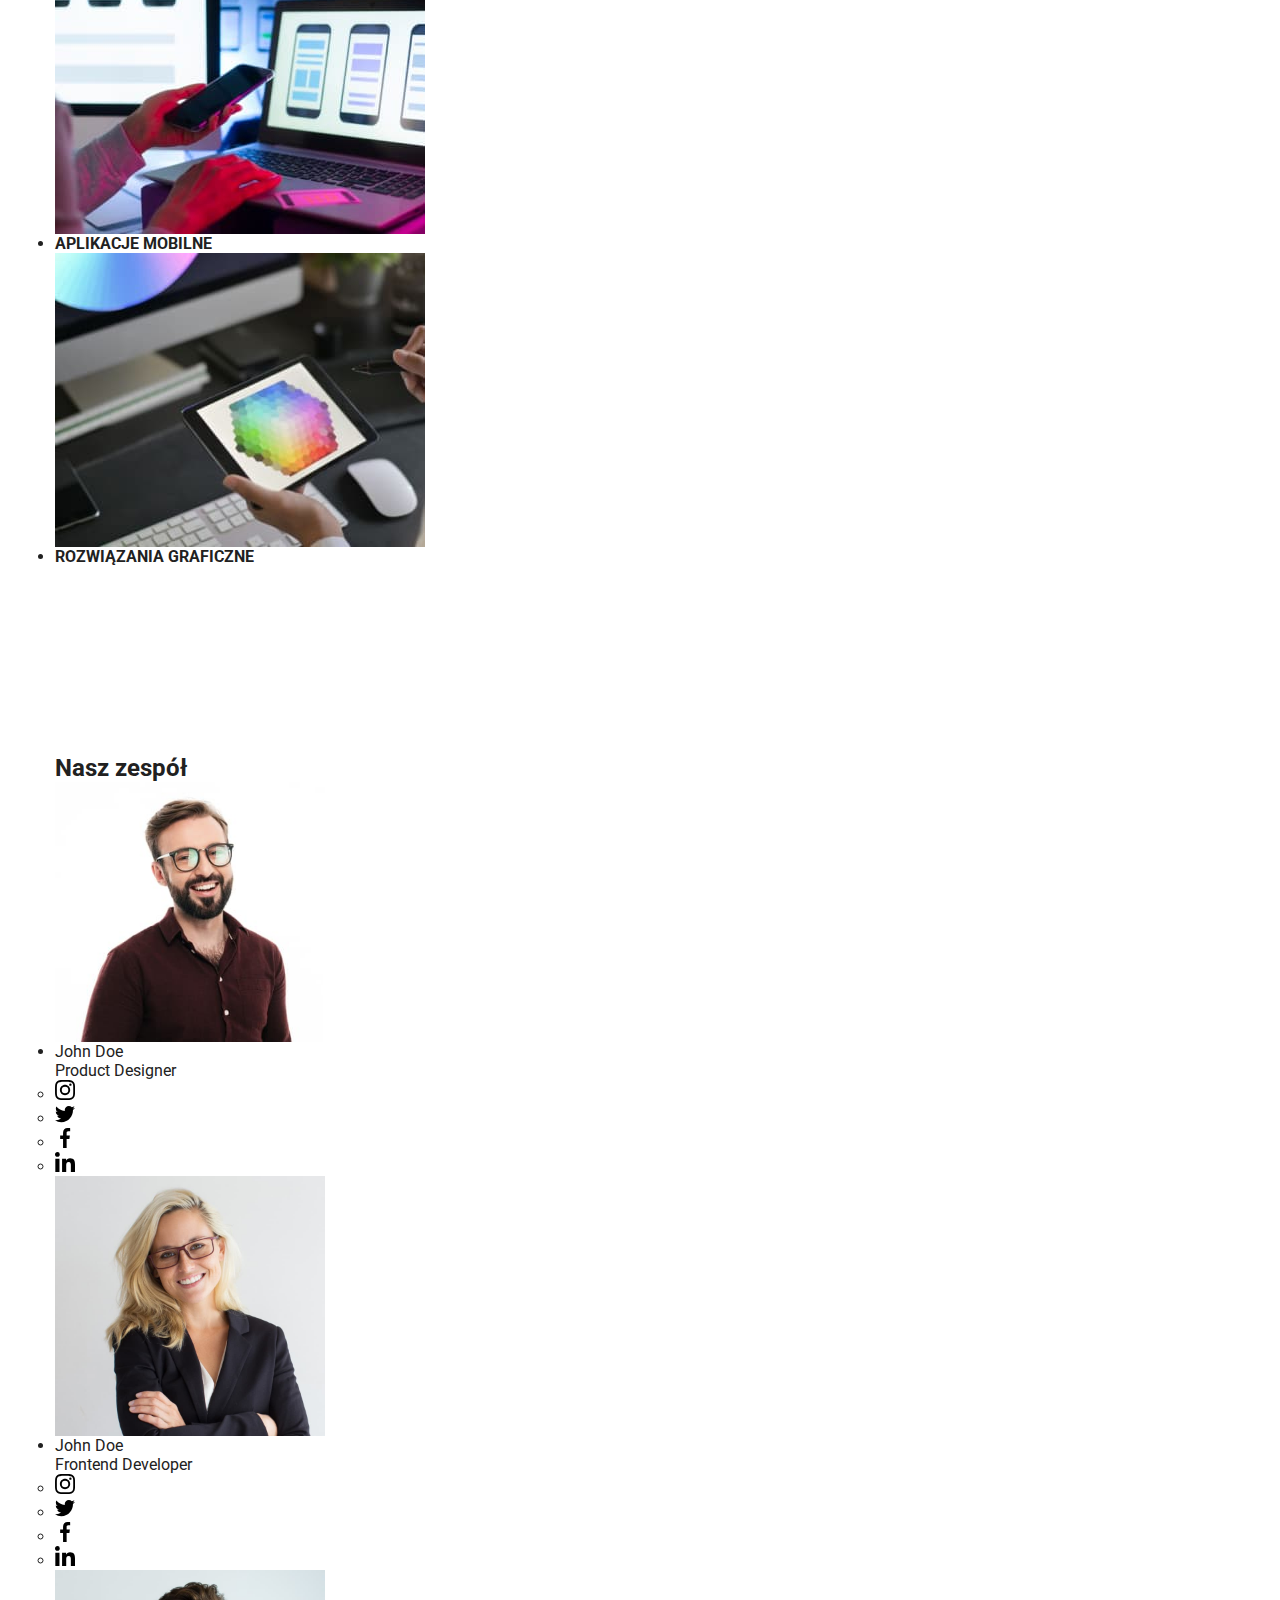
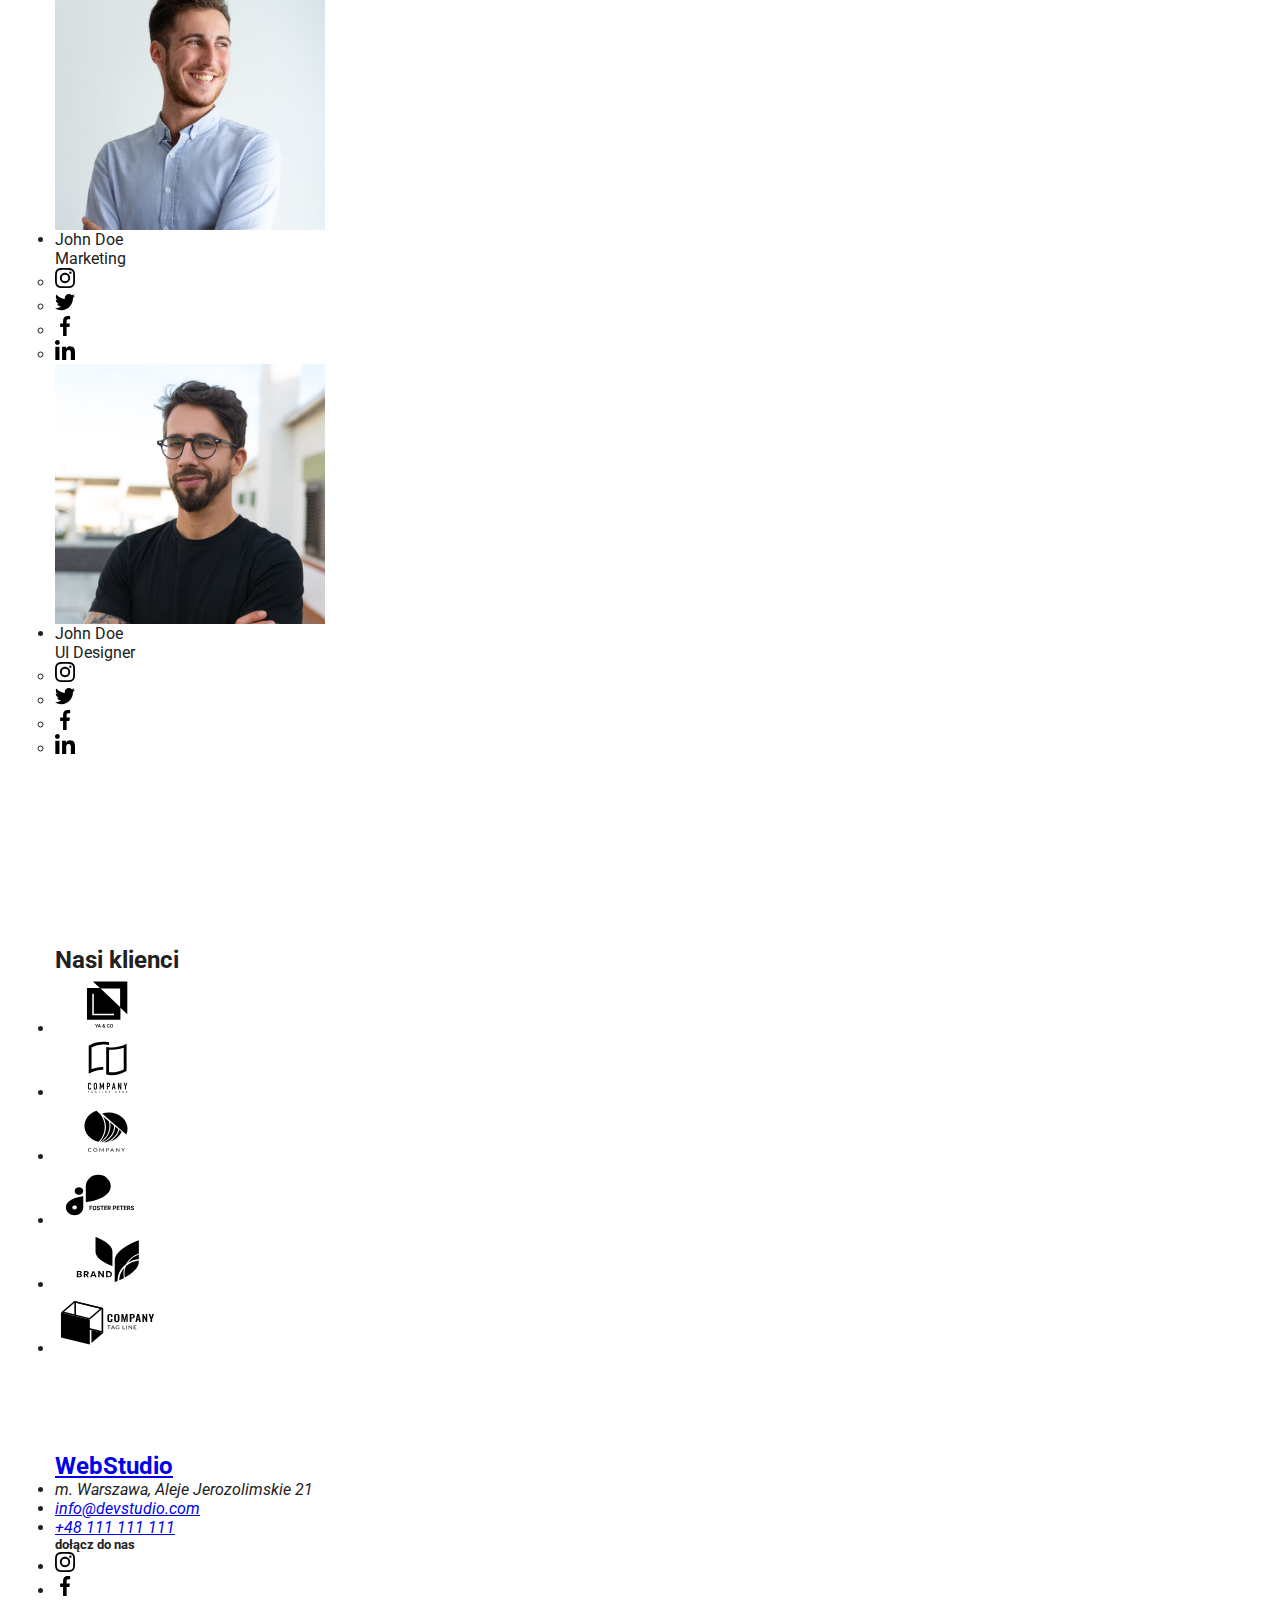
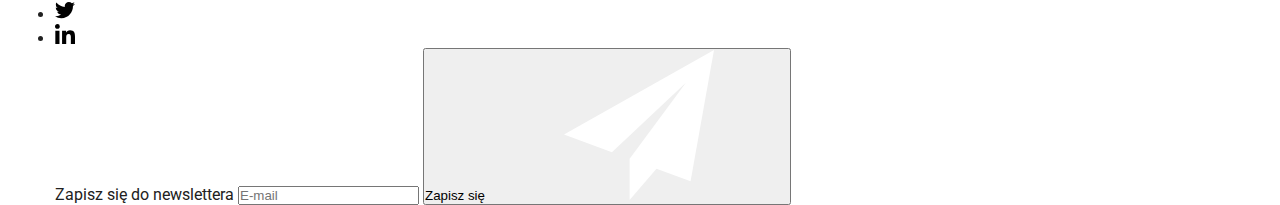
==== commit b2c8d9aa: "checked_finisch" ====
--- a/index.html
+++ b/index.html
@@ -43,10 +43,10 @@
         </div>
         <nav>
           <ul class="contact">
-            <li class="contakt__title">
-              <a class="contakt__link" href="mailto:info@devstudio.com">
+            <li class="contact__title">
+              <a class="contact__link" href="mailto:info@devstudio.com">
                 <svg
-                  class="contakt__icon"
+                  class="contact__icon"
                   width="16"
                   height="12"
                   viewbox="0 0 16 12"
@@ -56,10 +56,10 @@
                 info@devstudio.com
               </a>
             </li>
-            <li class="contakt__title">
-              <a class="contakt__link" href="tel:+48111111111">
+            <li class="contact__title">
+              <a class="contact__link" href="tel:+48111111111">
                 <svg
-                  class="contakt__icon"
+                  class="contact__icon"
                   width="10"
                   height="16"
                   viewbox="0 0 10 16"
@@ -73,11 +73,17 @@
         </nav>
       </div>
     </header>
-    <main class="web-content">
-      <section id="switch" class="switch layer">
+    <main>
+      <section class="page-banner">
         <div class="container">
-          <h1 class="motto">EFEKTYWNE ROZWIĄZANIA DLA WASZEGO BIZNESU</h1>
-          <button class="modal-btn" type="button" data-modal-open>
+          <h1 class="page-banner__banner-title">
+            EFEKTYWNE ROZWIĄZANIA DLA WASZEGO BIZNESU
+          </h1>
+          <button
+            class="page-banner__banner-button"
+            type="button"
+            data-modal-open
+          >
             Zamów usługe
           </button>
         </div>
@@ -469,68 +475,86 @@
 
     <div class="backdrop is-hidden" data-modal>
       <form class="modal" autocomplete="off">
-        <h2 class="form-title">Zostaw swoje dane w formularzu poniżej</h2>
-        <label class="modal-form-field">
-          <span class="label-title">Imie</span>
-          <input class="form-input" type="text" name="name" id="name" />
-          <svg class="modal-icon">
+        <button type="button" class="modal__modal-close" data-modal-close>
+          <svg width="11px" height="11px">
+            <use href="./images/vector.svg#icon-Vector"></use>
+          </svg>
+        </button>
+        <h2 class="modal__title">Zostaw swoje dane w formularzu poniżej</h2>
+        <label class="modal__position-box">
+          <span class="modal__label modal__position-item">Imie</span>
+          <input
+            class="modal__input modal__position-item"
+            type="text"
+            name="username"
+            id="username"
+          />
+          <svg class="form-icon-position" width="18" height="18">
             <use href="./images/symbol-defs.svg#icon-user"></use>
           </svg>
         </label>
 
-        <label class="modal-form-field">
-          <span class="label-title">Telefon</span>
-          <input class="form-input" type="tel" name="phone" />
-          <svg class="modal-icon">
+        <label class="modal__position-box">
+          <span class="modal__label modal__position-item" for="telephone"
+            >Telefon</span
+          >
+          <input
+            id="telephone"
+            class="modal__input modal__position-item"
+            type="tel"
+            name="phone"
+          />
+          <svg class="form-icon-position" width="18" height="18">
             <use href="./images/symbol-defs.svg#icon-phone"></use>
           </svg>
         </label>
 
-        <label class="modal-form-field">
-          <span class="label-title">email</span>
-          <input class="form-input" type="email" name="mail" />
-          <svg class="modal-icon">
+        <label class="modal__position-box">
+          <span class="modal__label modal__position-item" for="email"
+            >email</span
+          >
+          <input
+            class="modal__input modal__position-item"
+            type="email"
+            id="email"
+          />
+          <svg class="form-icon-position" width="18" height="18">
             <use href="./images/symbol-defs.svg#icon-email-envelope"></use>
           </svg>
         </label>
 
-        <label class="modal-form-field">
-          <span class="label-title">Komentarz</span>
+        <label for="textarea" class="modal__label modal__position-item"
+          >Komentarz
           <textarea
-            class="form-textarea"
-            name="comment"
-            rows="6"
+            name="textarea"
+            id="textarea"
             placeholder="Wprowadź tekst"
+            class="modal__textarea"
           ></textarea>
         </label>
 
-        <label class="modal-form-field checkbox-label">
+        <label class="acceptance">
           <input
-            class="form-checkbox visually-hidden"
+            class="acceptance__checkbox-hidden"
             type="checkbox"
-            name="policy"
+            name="acceptance"
+            required
           />
 
-          <span class="checkbox-icon"></span>
-
-          <svg class="checked-icon">
+          <span class="acceptance__checkbox-icon-unchecked"></span>
+
+          <svg class="acceptance__checkbox-icon" width="16" height="15">
             <use href="./images/symbol-defs.svg#icon-icon-check"></use>
           </svg>
-          <span class="label-title">Oświadczam iż akceptuję</span>
-          <a class="link" href="">Regulamin i Politykę Prywatności.</a>
+          <span class="acceptance__text-regul"
+            >Oświadczam iż akceptuję
+            <a class="acceptance__text-decor" href="">Regulamin </a> i
+            <a class="acceptance__text-decor" href=""> Politykę Prywatności.</a>
+          </span>
         </label>
-
-        <button class="submit-btn" type="submit">Wyślij</button>
-
-        <button type="button" class="modal-btn-close" data-modal-close>
-          <svg class="close-black">
-            <use
-              href="./images/vector.svg#icon-Vector"
-              width="11px"
-              height="11px"
-            ></use>
-          </svg>
-        </button>
+        <div class="modal__btn-container">
+          <button class="modal__btn" type="submit">Wyślij</button>
+        </div>
       </form>
     </div>
     <script src="./js/modal.js"></script>
--- a/css/main.min.css
+++ b/css/main.min.css
@@ -1 +1 @@
-h1,h2,h3,h4,h5,h6,p,ul{margin:0}*{-webkit-box-sizing:border-box;box-sizing:border-box;margin:0;padding:0}body{font-family:"Roboto",sans-serif;color:#212121}.container{width:1200px;padding:0 15px;margin:0 auto;max-width:100%}.section{padding-top:94px;padding-bottom:94px}.section-team{background-color:#f5f4fa}img{display:block;max-width:100%;height:auto}.section-client__heading{margin-bottom:50px;font-size:36px;line-height:1.2em;letter-spacing:.03em;text-align:center}/*# sourceMappingURL=main.min.css.map */+h1,h2,h3,h4,h5,h6,p,ul{margin:0}*{-webkit-box-sizing:border-box;box-sizing:border-box;margin:0;padding:0}body{font-family:"Roboto",sans-serif;color:#212121}.container{width:1200px;padding:0 15px;margin:0 auto;max-width:100%}.section{padding-top:94px;padding-bottom:94px}.section-team{background-color:#f5f4fa}img{display:block;max-width:100%;height:auto}.section-client__heading{margin-bottom:50px;font-size:36px;line-height:1.2em;letter-spacing:.03em;text-align:center}.web-header{border-bottom:1px solid;border-color:#ececec}.web-header__flex-container{display:-webkit-box;display:-ms-flexbox;display:flex;-webkit-box-pack:justify;-ms-flex-pack:justify;justify-content:space-between;-webkit-box-align:center;-ms-flex-align:center;align-items:center;height:80px}.web-header__gap-container{display:-webkit-box;display:-ms-flexbox;display:flex;-webkit-box-pack:justify;-ms-flex-pack:justify;justify-content:space-between;-webkit-box-align:center;-ms-flex-align:center;align-items:center;gap:30%}.logo{font-family:"Raleway",sans-serif;color:#000;font-size:26px;text-decoration:none;line-height:1.4em;letter-spacing:.03em}.logo__title{color:#2196f3}.logo__title--accent{color:#fff}.contact{list-style:none;display:-webkit-box;display:-ms-flexbox;display:flex;gap:50px;-webkit-box-align:center;-ms-flex-align:center;align-items:center}.contact__title{font-size:14px;font-weight:500;line-height:1.2em;letter-spacing:.02em}.contact__link{text-decoration:none;color:#757575;display:-webkit-box;display:-ms-flexbox;display:flex;-webkit-box-align:center;-ms-flex-align:center;align-items:center;-webkit-transition:250ms cubic-bezier(0.4, 0, 0.2, 1);transition:250ms cubic-bezier(0.4, 0, 0.2, 1)}.contact__link:hover,.contact__link:focus{color:#2196f3}.contact__link:hover .contakt__icon,.contact__link:focus .contakt__icon{fill:#2196f3}.contact__icon{fill:#757575;margin-right:10px}.navigation{font-weight:500;font-size:14px;line-height:1.2em;letter-spacing:.02em}.navigation__menu-list{display:-webkit-box;display:-ms-flexbox;display:flex;gap:46px;list-style:none}.navigation__link{color:#212121;text-decoration:none;position:relative;-webkit-transition:250ms cubic-bezier(0.4, 0, 0.2, 1);transition:250ms cubic-bezier(0.4, 0, 0.2, 1)}.navigation__link:hover,.navigation__link:focus{color:#2196f3}.navigation--curret::after{content:"";position:absolute;background-color:#2196f3;width:100%;left:0;bottom:-32px;border-radius:2px;height:4px}.navigation--active{color:#2196f3}.page-banner{margin:0 auto;max-width:1600px;height:600px;background-image:-webkit-gradient(linear, left top, left bottom, from(rgba(47, 48, 58, 0.4)), to(rgba(47, 48, 58, 0.4))),url(/images/people_squoosh.jpg);background-image:linear-gradient(rgba(47, 48, 58, 0.4), rgba(47, 48, 58, 0.4)),url(/images/people_squoosh.jpg);background-size:cover;color:#fff;padding-top:200px;text-align:center}.page-banner__banner-title{font-size:44px;font-weight:900;line-height:1.3em;letter-spacing:.06em;max-width:696px;margin:0 auto;text-transform:uppercase;margin-bottom:30px}.page-banner__banner-button{font-size:16px;font-weight:700;line-height:1.9em;letter-spacing:.06em;text-align:center;background-color:#2196f3;color:#fff;cursor:pointer;border-radius:4px;-webkit-box-shadow:0px 4px 4px rgba(0,0,0,.15);box-shadow:0px 4px 4px rgba(0,0,0,.15);padding:10px 41px 10px 41px}.backdrop{display:-webkit-box;display:-ms-flexbox;display:flex;background-color:rgba(0,0,0,.2);position:fixed;left:0;right:0;top:0;bottom:0;z-index:1;-webkit-transition-property:visibility,opacity,-webkit-transform;transition-property:visibility,opacity,-webkit-transform;transition-property:visibility,opacity,transform;transition-property:visibility,opacity,transform,-webkit-transform;-webkit-transform:scale(1);transform:scale(1);-webkit-transition:250ms cubic-bezier(0.4, 0, 0.2, 1);transition:250ms cubic-bezier(0.4, 0, 0.2, 1)}.is-hidden{pointer-events:none;visibility:hidden;opacity:0;-webkit-transform:scale(0);transform:scale(0)}.modal{position:relative;margin:auto;background:#fff;-webkit-box-shadow:0px 1px 3px rgba(0,0,0,.12),0px 1px 1px rgba(0,0,0,.14),0px 2px 1px rgba(0,0,0,.2);box-shadow:0px 1px 3px rgba(0,0,0,.12),0px 1px 1px rgba(0,0,0,.14),0px 2px 1px rgba(0,0,0,.2);width:528px;height:581px;border-radius:4px}.modal__modal-close{border-radius:50%;cursor:pointer;width:30px;height:30px;border:1px solid rgba(0,0,0,.1);margin-left:auto;margin-right:8px;margin-top:8px;display:-webkit-box;display:-ms-flexbox;display:flex;-webkit-box-pack:center;-ms-flex-pack:center;justify-content:center;-webkit-box-align:center;-ms-flex-align:center;align-items:center;background:rgba(0,0,0,0)}.modal__title{display:block;text-align:center;padding-top:2px;padding-bottom:12px;color:#212121;font-size:20px;font-weight:700;line-height:1.15em;letter-spacing:.03em;text-align:center;width:448px;margin:0 auto}.modal__position-box{position:relative}.modal__label{color:#757575;font-size:12px;font-weight:400;line-height:14px;letter-spacing:.01em;text-align:left;margin-bottom:4px}.modal__position-item{display:block;margin-left:40px}.modal .modal__input{padding-left:42px;height:40px;width:448px;border-radius:4px;border:1px solid rgba(33,33,33,.2);-webkit-transition-property:border;transition-property:border;-webkit-transition:250ms cubic-bezier(0.4, 0, 0.2, 1);transition:250ms cubic-bezier(0.4, 0, 0.2, 1)}.modal .modal__input:focus{border-color:#2196f3;outline:none}.modal .modal__input:nth-child(n){margin-bottom:10px}.modal .modal__input:focus+.form-icon-position{fill:#2196f3;-webkit-transition-property:fill;transition-property:fill;-webkit-transition:250ms cubic-bezier(0.4, 0, 0.2, 1);transition:250ms cubic-bezier(0.4, 0, 0.2, 1)}.modal__textarea{height:120px;width:448px;border-radius:4px;border:1px solid rgba(33,33,33,.2);outline:none;padding:12px 16px;font-size:12px;font-weight:400;line-height:1.17em;letter-spacing:.01em;text-align:left;-webkit-transition-property:border;transition-property:border;-webkit-transition:250ms cubic-bezier(0.4, 0, 0.2, 1);transition:250ms cubic-bezier(0.4, 0, 0.2, 1)}.modal__textarea:focus{border-color:#2196f3}.modal .form-icon-position{position:absolute;z-index:20;left:55px;top:29px}.modal textarea::-webkit-input-placeholder{color:rgba(117,117,117,.5)}.modal textarea::-moz-placeholder{color:rgba(117,117,117,.5)}.modal textarea:-ms-input-placeholder{color:rgba(117,117,117,.5)}.modal textarea::-ms-input-placeholder{color:rgba(117,117,117,.5)}.modal textarea::placeholder{color:rgba(117,117,117,.5)}.acceptance{display:-webkit-box;display:-ms-flexbox;display:flex;font-weight:400;font-size:14px;line-height:24px;letter-spacing:.03em;color:#757575;margin-left:55px;-webkit-box-align:center;-ms-flex-align:center;align-items:center;margin-top:16px}.acceptance__checkbox-hidden{visibility:hidden;position:absolute}.acceptance__checkbox-icon-unchecked{position:relative;margin-left:7px;width:16px;height:15px;border:2px solid #212121;border-radius:2px;-webkit-transition:opacity 250ms cubic-bezier(0.4, 0, 0.2, 1);transition:opacity 250ms cubic-bezier(0.4, 0, 0.2, 1)}.acceptance__checkbox-icon{position:absolute;margin-top:3px;margin-left:7px;margin-bottom:3px;visibility:hidden;fill:#fff;border-radius:2px;-webkit-transition-property:background-color,visibility;transition-property:background-color,visibility;-webkit-transition:250ms cubic-bezier(0.4, 0, 0.2, 1);transition:250ms cubic-bezier(0.4, 0, 0.2, 1)}.acceptance__checkbox-hidden:checked~.acceptance__checkbox-icon{visibility:visible;background-color:#2196f3}.acceptance__text-regul{margin-left:8px}.acceptance__text-decor{color:#2196f3;text-decoration:underline}.modal__btn-container{height:50px;width:200px;border-radius:4px;background-color:#2196f3;-webkit-box-shadow:0px 4px 4px rgba(0,0,0,.15);box-shadow:0px 4px 4px rgba(0,0,0,.15);display:-webkit-box;display:-ms-flexbox;display:flex;-webkit-box-pack:center;-ms-flex-pack:center;justify-content:center;-webkit-box-align:center;-ms-flex-align:center;align-items:center;margin:0 auto;margin-top:30px;margin-bottom:40px;cursor:pointer}.modal__btn-container .modal__btn{color:#fff;background-color:rgba(0,0,0,0);border:rgba(0,0,0,0);cursor:pointer}/*# sourceMappingURL=main.min.css.map */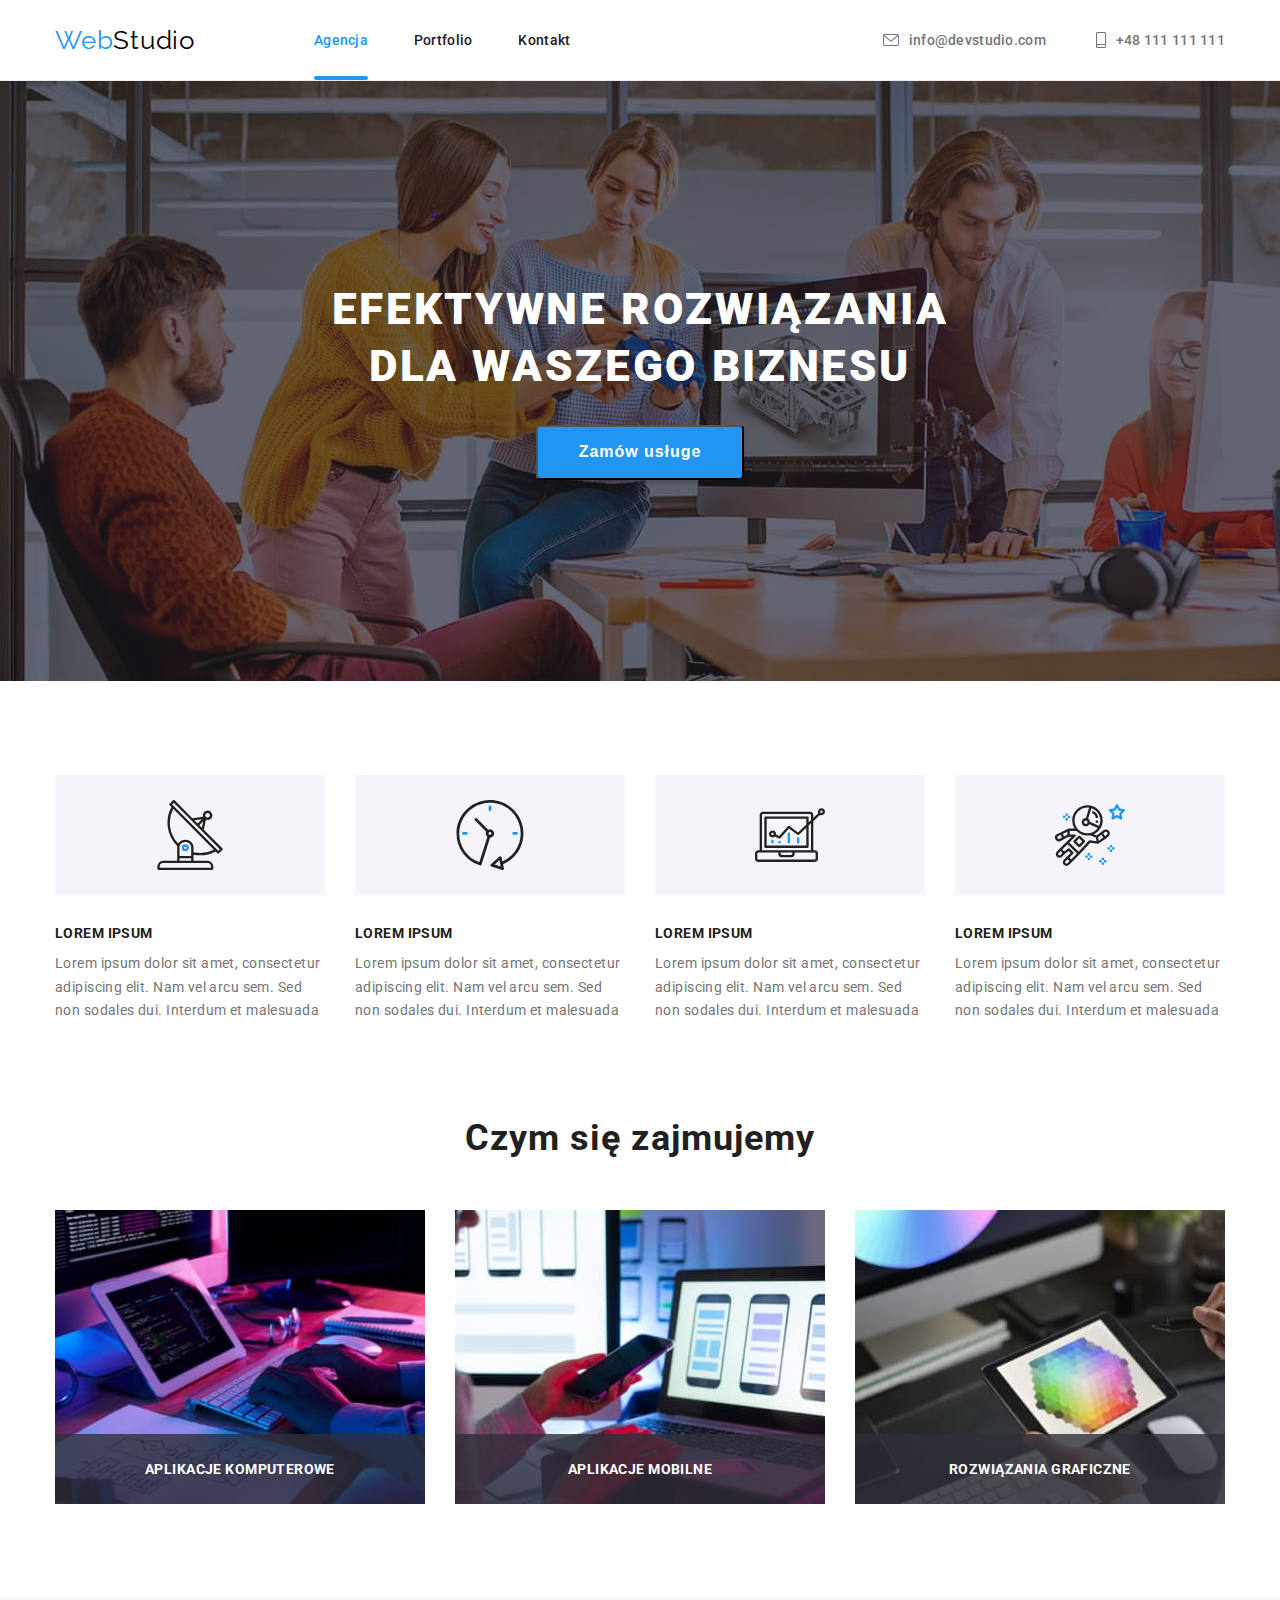
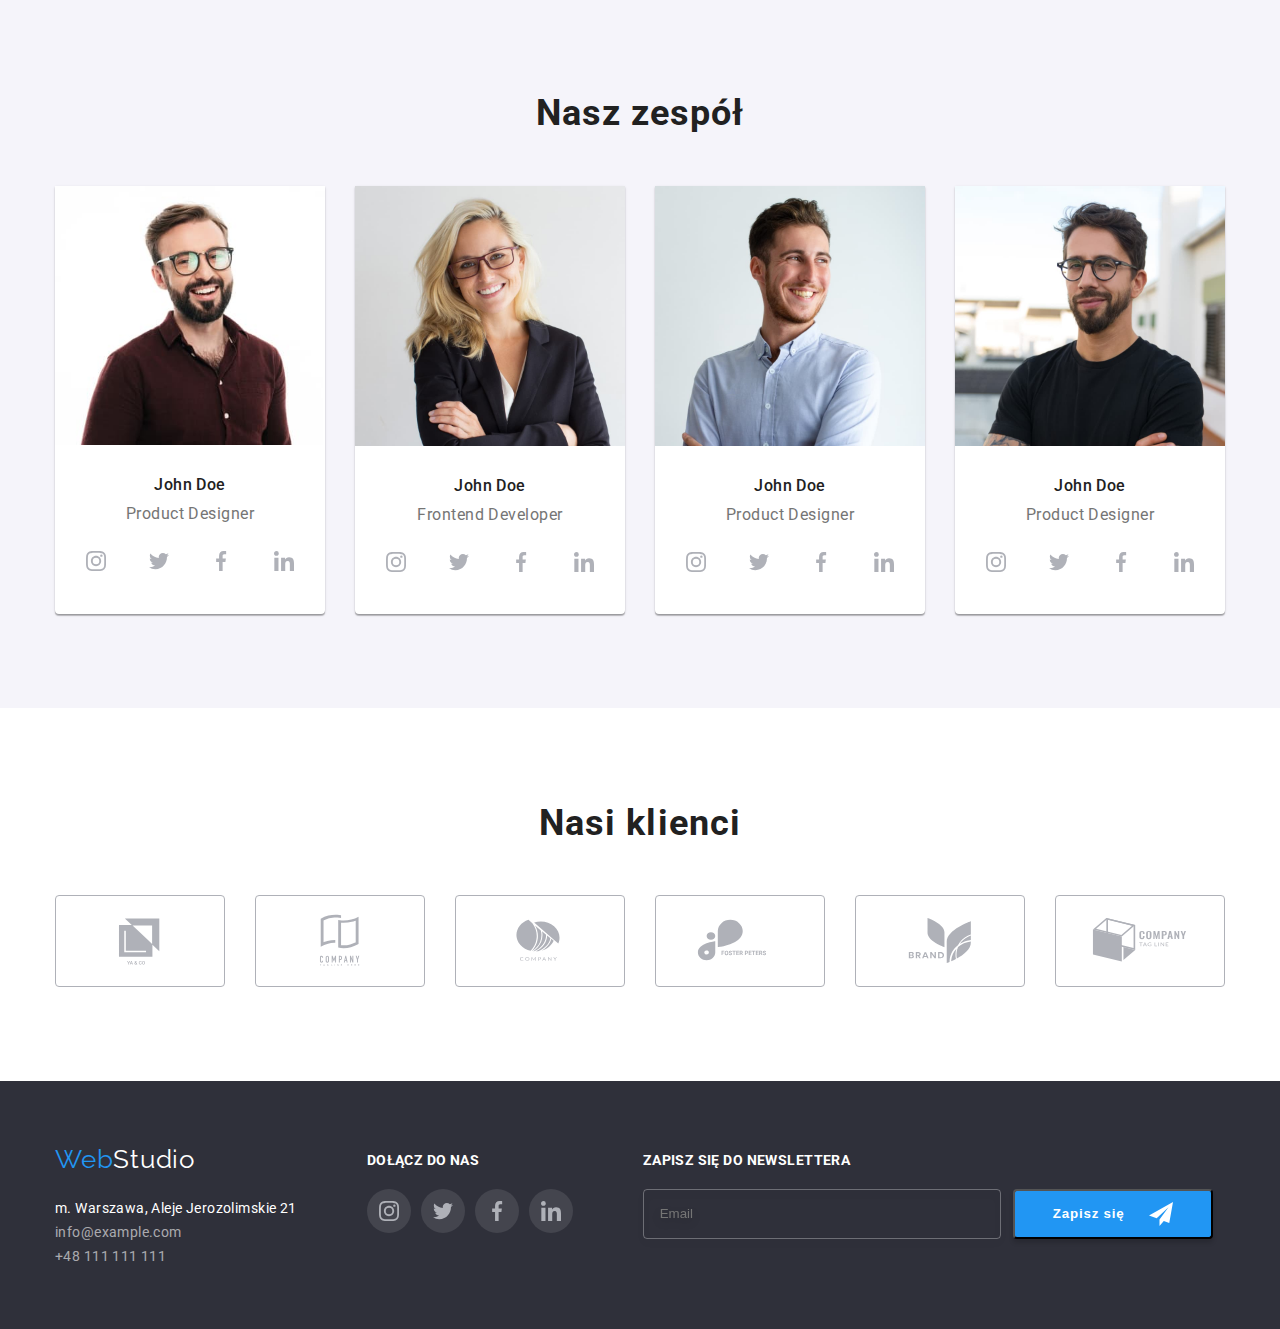
==== commit cc4c9463: "final_hw07" ====
--- a/index.html
+++ b/index.html
@@ -88,389 +88,442 @@
           </button>
         </div>
       </section>
-      <section id="our-profile" class="our-profile">
+
+      <section>
         <div class="container">
-          <ul class="details">
-            <li class="detail box">
-              <div class="iconbox">
-                <svg width="70" height="70" viewbox="0 0 70 70">
-                  <use href="./images/icons.svg#icon-antenna"></use>
-                </svg>
-              </div>
-              <h5 class="profile-title">LOREM IPSUM</h5>
-              <p class="profile-content">
-                Lorem ipsum dolor sit amet, consectetur adipiscing elit. Nam vel
-                arcu sem. Sed non sodales dui. Interdum et malesuada
-              </p>
-            </li>
-            <li class="detail box">
-              <div class="iconbox">
-                <svg width="70" height="70" viewbox="0 0 70 70">
-                  <use href="./images/icons.svg#icon-clock"></use>
-                </svg>
-              </div>
-              <h5 class="profile-title">LOREM IPSUM</h5>
-              <p class="profile-content">
-                Lorem ipsum dolor sit amet, consectetur adipiscing elit. Nam vel
-                arcu sem. Sed non sodales dui. Interdum et malesuada
-              </p>
-            </li>
-            <li class="detail box">
-              <div class="iconbox">
-                <svg width="70" height="70" viewbox="0 0 70 70">
-                  <use href="./images/icons.svg#icon-diagram"></use>
-                </svg>
-              </div>
-              <h5 class="profile-title">LOREM IPSUM</h5>
-              <p class="profile-content">
-                Lorem ipsum dolor sit amet, consectetur adipiscing elit. Nam vel
-                arcu sem. Sed non sodales dui. Interdum et malesuada
-              </p>
-            </li>
-            <li class="detail box">
-              <div class="iconbox">
-                <svg width="70" height="70" viewbox="0 0 70 70">
-                  <use href="./images/icons.svg#icon-astronaut"></use>
-                </svg>
-              </div>
-              <h5 class="profile-title">LOREM IPSUM</h5>
-              <p class="profile-content">
-                Lorem ipsum dolor sit amet, consectetur adipiscing elit. Nam vel
-                arcu sem. Sed non sodales dui. Interdum et malesuada
-              </p>
-            </li>
-          </ul>
+          <section class="section">
+            <ul class="main-list">
+              <li>
+                <div class="main-list__card">
+                  <svg width="70" height="70">
+                    <use href="./images/icons.svg#icon-antenna"></use>
+                  </svg>
+                </div>
+                <h5 class="main-list__heading">LOREM IPSUM</h5>
+                <p class="main-list__text">
+                  Lorem ipsum dolor sit amet, consectetur adipiscing elit. Nam
+                  vel arcu sem. Sed non sodales dui. Interdum et malesuada
+                </p>
+              </li>
+              <li>
+                <div class="main-list__card">
+                  <svg width="70" height="70">
+                    <use href="./images/icons.svg#icon-clock"></use>
+                  </svg>
+                </div>
+                <h5 class="main-list__heading">LOREM IPSUM</h5>
+                <p class="main-list__text">
+                  Lorem ipsum dolor sit amet, consectetur adipiscing elit. Nam
+                  vel arcu sem. Sed non sodales dui. Interdum et malesuada
+                </p>
+              </li>
+              <li>
+                <div class="main-list__card">
+                  <svg width="70" height="70">
+                    <use href="./images/icons.svg#icon-diagram"></use>
+                  </svg>
+                </div>
+                <h5 class="main-list__heading">LOREM IPSUM</h5>
+                <p class="main-list__text">
+                  Lorem ipsum dolor sit amet, consectetur adipiscing elit. Nam
+                  vel arcu sem. Sed non sodales dui. Interdum et malesuada
+                </p>
+              </li>
+              <li>
+                <div class="main-list__card">
+                  <svg width="70" height="70">
+                    <use href="./images/icons.svg#icon-astronaut"></use>
+                  </svg>
+                </div>
+                <h5 class="main-list__heading">LOREM IPSUM</h5>
+                <p class="main-list__text">
+                  Lorem ipsum dolor sit amet, consectetur adipiscing elit. Nam
+                  vel arcu sem. Sed non sodales dui. Interdum et malesuada
+                </p>
+              </li>
+            </ul>
+
+            <section class="section-whatwedo">
+              <h2 class="section-whatwedo__heading">Czym się zajmujemy</h2>
+              <ul class="section-whatwedo__list">
+                <li class="section-whatwedo__item">
+                  <section class="section-whatwedo__card">
+                    <p class="section-whatwedo__description">
+                      Aplikacje komputerowe
+                    </p>
+                  </section>
+                  <img
+                    src="images/img1.jpg"
+                    alt="hands writing on keybord"
+                    width="370"
+                    height="294"
+                  />
+                </li>
+                <li class="section-whatwedo__item">
+                  <section class="section-whatwedo__card">
+                    <p class="section-whatwedo__description">
+                      Aplikacje mobilne
+                    </p>
+                  </section>
+                  <img
+                    src="images/img2.jpg"
+                    alt="hand with mobile"
+                    width="370"
+                    height="294"
+                  />
+                </li>
+                <li class="section-whatwedo__item">
+                  <section class="section-whatwedo__card">
+                    <p class="section-whatwedo__description">
+                      Rozwiązania graficzne
+                    </p>
+                  </section>
+                  <img
+                    src="images/img3.jpg"
+                    alt="hand with tablet"
+                    width="370"
+                    height="294"
+                  />
+                </li>
+              </ul>
+            </section>
+          </section>
         </div>
       </section>
-      <section id="our-actions" class="our-actions section">
-        <div class="container">
-          <h2>Czym się zajmujemy</h2>
-          <ul class="details">
-            <li class="detail">
-              <img
-                src="images/img1.jpg"
-                alt="hands writing on keybord"
-                width="370"
-                height="294"
-              />
-              <h4 class="about-text">APLIKACJE KOMPUTEROWE</h4>
-            </li>
-            <li class="detail">
-              <img
-                src="images/img2.jpg"
-                alt="hand with mobile"
-                width="370"
-                height="294"
-              />
-              <h4 class="about-text">APLIKACJE MOBILNE</h4>
-            </li>
-            <li class="detail">
-              <img
-                src="images/img3.jpg"
-                alt="hand with tablet"
-                width="370"
-                height="294"
-              />
-              <h4 class="about-text">ROZWIĄZANIA GRAFICZNE</h4>
+      <section class="section-team">
+        <section class="container">
+          <section class="team section">
+            <h2 class="team__header">Nasz zespół</h2>
+            <ul class="team__list">
+              <li>
+                <figure class="card">
+                  <img
+                    src="images/img4.jpg"
+                    alt="usmiechniety pan w okularach"
+                    width="270"
+                    height="260"
+                  />
+                  <figcaption class="card__caption">
+                    <p class="card__name-heading">John Doe</p>
+                    <p class="card__proffesion">Product Designer</p>
+                    <ul class="social-media">
+                      <li class="social-media__item">
+                        <svg
+                          class="social-media__item--accent"
+                          width="20"
+                          height="20"
+                        >
+                          <use href="./images/icons.svg#icon-instagram"></use>
+                        </svg>
+                      </li>
+                      <li class="social-media__item">
+                        <svg
+                          class="social-media__item--accent"
+                          width="20"
+                          height="20"
+                        >
+                          <use href="./images/icons.svg#icon-twitter"></use>
+                        </svg>
+                      </li>
+                      <li class="social-media__item">
+                        <svg
+                          class="social-media__item--accent"
+                          width="20"
+                          height="20"
+                        >
+                          <use href="./images/icons.svg#icon-facebook"></use>
+                        </svg>
+                      </li>
+                      <li class="social-media__item">
+                        <svg
+                          class="social-media__item--accent"
+                          width="20"
+                          height="20"
+                        >
+                          <use href="./images/icons.svg#icon-linkedin"></use>
+                        </svg>
+                      </li>
+                    </ul>
+                  </figcaption>
+                </figure>
+              </li>
+              <li>
+                <figure class="card">
+                  <img
+                    src="images/img5.jpg"
+                    alt="usmiechnieta blondynka"
+                    width="270"
+                    height="260"
+                  />
+                  <figcaption class="card__caption">
+                    <p class="card__name-heading">John Doe</p>
+                    <p class="card__proffesion">Frontend Developer</p>
+
+                    <ul class="social-media">
+                      <li class="social-media__item">
+                        <svg
+                          class="social-media__item--accent"
+                          width="20"
+                          height="20"
+                        >
+                          <use href="./images/icons.svg#icon-instagram"></use>
+                        </svg>
+                      </li>
+                      <li class="social-media__item">
+                        <svg
+                          class="social-media__item--accent"
+                          width="20"
+                          height="20"
+                        >
+                          <use href="./images/icons.svg#icon-twitter"></use>
+                        </svg>
+                      </li>
+                      <li class="social-media__item">
+                        <svg
+                          class="social-media__item--accent"
+                          width="20"
+                          height="20"
+                        >
+                          <use href="./images/icons.svg#icon-facebook"></use>
+                        </svg>
+                      </li>
+                      <li class="social-media__item">
+                        <svg
+                          class="social-media__item--accent"
+                          width="20"
+                          height="20"
+                        >
+                          <use href="./images/icons.svg#icon-linkedin"></use>
+                        </svg>
+                      </li>
+                    </ul>
+                  </figcaption>
+                </figure>
+              </li>
+              <li>
+                <figure class="card">
+                  <img
+                    src="./images/img6.jpg"
+                    width="270"
+                    height="260"
+                    alt="team member John DoeProduct Designer"
+                  />
+                  <figcaption class="card__caption">
+                    <p class="card__name-heading">John Doe</p>
+                    <p class="card__proffesion">Product Designer</p>
+                    <ul class="social-media">
+                      <li class="social-media__item">
+                        <svg
+                          class="social-media__item--accent"
+                          width="20"
+                          height="20"
+                        >
+                          <use href="./images/icons.svg#icon-instagram"></use>
+                        </svg>
+                      </li>
+                      <li class="social-media__item">
+                        <svg
+                          class="social-media__item--accent"
+                          width="20"
+                          height="20"
+                        >
+                          <use href="./images/icons.svg#icon-twitter"></use>
+                        </svg>
+                      </li>
+                      <li class="social-media__item">
+                        <svg
+                          class="social-media__item--accent"
+                          width="20"
+                          height="20"
+                        >
+                          <use href="./images/icons.svg#icon-facebook"></use>
+                        </svg>
+                      </li>
+                      <li class="social-media__item">
+                        <svg
+                          class="social-media__item--accent"
+                          width="20"
+                          height="20"
+                        >
+                          <use href="./images/icons.svg#icon-linkedin"></use>
+                        </svg>
+                      </li>
+                    </ul>
+                  </figcaption>
+                </figure>
+              </li>
+              <li>
+                <figure class="card">
+                  <img
+                    src="./images/img7.jpg"
+                    width="270"
+                    height="260"
+                    alt="team member John DoeProduct Designer"
+                  />
+
+                  <figcaption class="card__caption">
+                    <p class="card__name-heading">John Doe</p>
+                    <p class="card__proffesion">Product Designer</p>
+                    <ul class="social-media">
+                      <li class="social-media__item">
+                        <svg
+                          class="social-media__item--accent"
+                          width="20"
+                          height="20"
+                        >
+                          <use href="./images/icons.svg#icon-instagram"></use>
+                        </svg>
+                      </li>
+                      <li class="social-media__item">
+                        <svg
+                          class="social-media__item--accent"
+                          width="20"
+                          height="20"
+                        >
+                          <use href="./images/icons.svg#icon-twitter"></use>
+                        </svg>
+                      </li>
+                      <li class="social-media__item">
+                        <svg
+                          class="social-media__item--accent"
+                          width="20"
+                          height="20"
+                        >
+                          <use href="./images/icons.svg#icon-facebook"></use>
+                        </svg>
+                      </li>
+                      <li class="social-media__item">
+                        <svg
+                          class="social-media__item--accent"
+                          width="20"
+                          height="20"
+                        >
+                          <use href="./images/icons.svg#icon-linkedin"></use>
+                        </svg>
+                      </li>
+                    </ul>
+                  </figcaption>
+                </figure>
+              </li>
+            </ul>
+          </section>
+        </section>
+      </section>
+      <section class="section-client container section">
+        <h2 class="section-client__heading">Nasi klienci</h2>
+        <nav>
+          <ul class="our-clients-list">
+            <li class="our-clients-list__item">
+              <svg class="our-clients-list--fill" width="106" height="60">
+                <use href="./images/icons.svg#icon-Logo-1"></use>
+              </svg>
+            </li>
+            <li class="our-clients-list__item">
+              <svg class="our-clients-list--fill" width="106" height="60">
+                <use href="./images/icons.svg#icon-Logo-2"></use>
+              </svg>
+            </li>
+            <li class="our-clients-list__item">
+              <svg class="our-clients-list--fill" width="106" height="60">
+                <use href="./images/icons.svg#icon-Logo-3"></use>
+              </svg>
+            </li>
+            <li class="our-clients-list__item">
+              <svg class="our-clients-list--fill" width="106" height="60">
+                <use href="./images/icons.svg#icon-Logo-4"></use>
+              </svg>
+            </li>
+            <li class="our-clients-list__item">
+              <svg class="our-clients-list--fill" width="106" height="60">
+                <use href="./images/icons.svg#icon-Logo-5"></use>
+              </svg>
+            </li>
+            <li class="our-clients-list__item">
+              <svg class="our-clients-list--fill" width="106" height="60">
+                <use href="./images/icons.svg#icon-Logo-6"></use>
+              </svg>
             </li>
           </ul>
-        </div>
-      </section>
-      <section id="our-team" class="our-team section">
-        <div class="container">
-          <h2>Nasz zespół</h2>
-          <ul class="details">
-            <li class="detail box">
-              <img
-                src="images/img4.jpg"
-                alt="usmiechniety pan w okularach"
-                width="270"
-                height="260"
-              />
-              <p class="name">John Doe</p>
-              <p class="position">Product Designer</p>
-
-              <div class="socialMedia">
-                <ul class="details">
-                  <li class="detail">
-                    <a href="#" class="join-us">
-                      <svg width="20" height="20" viewBox="0 0 20 20">
-                        <use href="./images/icons.svg#icon-instagram"></use>
-                      </svg>
-                    </a>
-                  </li>
-                  <li class="detail">
-                    <a href="#" class="join-us">
-                      <svg width="20" height="20" viewBox="0 0 20 20">
-                        <use href="./images/icons.svg#icon-twitter"></use>
-                      </svg>
-                    </a>
-                  </li>
-                  <li class="detail">
-                    <a href="#" class="join-us">
-                      <svg width="20" height="20" viewBox="0 0 20 20">
-                        <use href="./images/icons.svg#icon-facebook"></use>
-                      </svg>
-                    </a>
-                  </li>
-                  <li class="detail">
-                    <a href="#" class="join-us">
-                      <svg width="20" height="20" viewBox="0 0 20 20">
-                        <use href="./images/icons.svg#icon-linkedin"></use>
-                      </svg>
-                    </a>
-                  </li>
-                </ul>
-              </div>
-            </li>
-            <li class="detail box">
-              <img
-                src="images/img5.jpg"
-                alt="usmiechnieta blondynka"
-                width="270"
-                height="260"
-              />
-              <p class="name">John Doe</p>
-              <p class="position">Frontend Developer</p>
-              <div class="socialMedia">
-                <ul class="details">
-                  <li class="detail">
-                    <a href="#" class="join-us">
-                      <svg width="20" height="20" viewBox="0 0 20 20">
-                        <use href="./images/icons.svg#icon-instagram"></use>
-                      </svg>
-                    </a>
-                  </li>
-                  <li class="detail">
-                    <a href="#" class="join-us">
-                      <svg width="20" height="20" viewBox="0 0 20 20">
-                        <use href="./images/icons.svg#icon-twitter"></use>
-                      </svg>
-                    </a>
-                  </li>
-                  <li class="detail">
-                    <a href="#" class="join-us">
-                      <svg width="20" height="20" viewBox="0 0 20 20">
-                        <use href="./images/icons.svg#icon-facebook"></use>
-                      </svg>
-                    </a>
-                  </li>
-                  <li class="detail">
-                    <a href="#" class="join-us">
-                      <svg width="20" height="20" viewBox="0 0 20 20">
-                        <use href="./images/icons.svg#icon-linkedin"></use>
-                      </svg>
-                    </a>
-                  </li>
-                </ul>
-              </div>
-            </li>
-            <li class="detail box">
-              <img
-                src="images/img6.jpg"
-                alt="usmiechniety pan"
-                width="270"
-                height="260"
-              />
-              <p class="name">John Doe</p>
-              <p class="position">Marketing</p>
-              <div class="socialMedia">
-                <ul class="details">
-                  <li class="detail">
-                    <a href="#" class="join-us">
-                      <svg width="20" height="20" viewBox="0 0 20 20">
-                        <use href="./images/icons.svg#icon-instagram"></use>
-                      </svg>
-                    </a>
-                  </li>
-                  <li class="detail">
-                    <a href="#" class="join-us">
-                      <svg width="20" height="20" viewBox="0 0 20 20">
-                        <use href="./images/icons.svg#icon-twitter"></use>
-                      </svg>
-                    </a>
-                  </li>
-                  <li class="detail">
-                    <a href="#" class="join-us">
-                      <svg width="20" height="20" viewBox="0 0 20 20">
-                        <use href="./images/icons.svg#icon-facebook"></use>
-                      </svg>
-                    </a>
-                  </li>
-                  <li class="detail">
-                    <a href="#" class="join-us">
-                      <svg width="20" height="20" viewBox="0 0 20 20">
-                        <use href="./images/icons.svg#icon-linkedin"></use>
-                      </svg>
-                    </a>
-                  </li>
-                </ul>
-              </div>
-            </li>
-            <li class="detail box">
-              <img
-                src="images/img7.jpg"
-                alt="pan w okularach i czarnym tshirt"
-                width="270"
-                height="260"
-              />
-              <p class="name">John Doe</p>
-              <p class="position">UI Designer</p>
-              <div class="socialMedia">
-                <ul class="details">
-                  <li class="detail">
-                    <a href="#" class="join-us">
-                      <svg width="20" height="20" viewBox="0 0 20 20">
-                        <use href="./images/icons.svg#icon-instagram"></use>
-                      </svg>
-                    </a>
-                  </li>
-                  <li class="detail">
-                    <a href="#" class="join-us">
-                      <svg width="20" height="20" viewBox="0 0 20 20">
-                        <use href="./images/icons.svg#icon-twitter"></use>
-                      </svg>
-                    </a>
-                  </li>
-                  <li class="detail">
-                    <a href="#" class="join-us">
-                      <svg width="20" height="20" viewBox="0 0 20 20">
-                        <use href="./images/icons.svg#icon-facebook"></use>
-                      </svg>
-                    </a>
-                  </li>
-                  <li class="detail">
-                    <a href="#" class="join-us">
-                      <svg width="20" height="20" viewBox="0 0 20 20">
-                        <use href="./images/icons.svg#icon-linkedin"></use>
-                      </svg>
-                    </a>
-                  </li>
-                </ul>
-              </div>
-            </li>
-          </ul>
-        </div>
-      </section>
-      <section id="our-clients" class="our-clients section">
-        <div class="container">
-          <h2>Nasi klienci</h2>
-          <ul class="details">
-            <li class="detail">
-              <a href="" class="link">
-                <svg width="106" height="60.04" viewbox="0 0 106 60.04">
-                  <use href="./images/icons.svg#icon-Logo-1"></use>
-                </svg>
-              </a>
-            </li>
-            <li class="detail">
-              <a href="" class="link">
-                <svg width="106" height="60.04" viewbox="0 0 106 60.04">
-                  <use href="./images/icons.svg#icon-Logo-2"></use>
-                </svg>
-              </a>
-            </li>
-            <li class="detail">
-              <a href="" class="link">
-                <svg width="106" height="60" viewbox="0 0 106 60">
-                  <use href="./images/icons.svg#icon-Logo-3"></use>
-                </svg>
-              </a>
-            </li>
-            <li class="detail">
-              <a href="" class="link">
-                <svg width="106" height="60" viewbox="0 0 106 60">
-                  <use href="./images/icons.svg#icon-Logo-4"></use>
-                </svg>
-              </a>
-            </li>
-            <li class="detail">
-              <a href="" class="link">
-                <svg width="106" height="60" viewbox="0 0 106 60">
-                  <use href="./images/icons.svg#icon-Logo-5"></use>
-                </svg>
-              </a>
-            </li>
-            <li class="detail">
-              <a href="" class="link">
-                <svg width="106" height="60" viewBox="0 0 106 60">
-                  <use href="./images/icons.svg#icon-Logo-6"></use>
-                </svg>
-              </a>
-            </li>
-          </ul>
-        </div>
+        </nav>
       </section>
     </main>
-    <footer class="footer">
-      <div class="container footer-informations">
-        <div class="contact-us">
-          <h2 class="main-logo">
-            <a href="index.html"><span>Web</span>Studio</a>
-          </h2>
-          <address class="address">
-            <ul class="details">
-              <li class="detail">m. Warszawa, Aleje Jerozolimskie 21</li>
-              <li class="detail">
-                <a href="mailto:info@devstudio.com"> info@devstudio.com </a>
-              </li>
-              <li class="detail">
-                <a href="tel:+48111111111"> +48 111 111 111 </a>
+    <footer class="page-footer">
+      <section class="container page-footer__section page-footer__flexible">
+        <section>
+          <a class="logo">
+            <span class="logo__title">Web</span
+            ><span class="logo__title--accent">Studio</span>
+          </a>
+          <address class="page-footer__addresss">
+            <ul class="address">
+              <li class="address__item">
+                <p>m. Warszawa, Aleje Jerozolimskie 21</p>
+              </li>
+              <li class="address__item">
+                <p>
+                  <a class="address__link" href="mailto:info@example.com"
+                    >info@example.com</a
+                  >
+                </p>
+              </li>
+              <li class="address__item">
+                <p>
+                  <a class="address__link" href="tel:+48111111111"
+                    >+48 111 111 111</a
+                  >
+                </p>
               </li>
             </ul>
           </address>
-        </div>
-        <div class="socialMedia">
-          <h5>dołącz do nas</h5>
-          <ul class="details">
-            <li class="detail">
-              <a href="#" class="media-details">
-                <svg width="20" height="20" viewBox="0 0 20 20">
-                  <use href="./images/icons.svg#icon-instagram"></use>
+        </section>
+        <section>
+          <h2 class="widget__heading">Dołącz do nas</h2>
+          <ul class="widget">
+            <li class="social-media__item widget__item">
+              <svg class="social-media__item--accent" width="20" height="20">
+                <use href="./images/icons.svg#icon-instagram"></use>
+              </svg>
+            </li>
+            <li class="social-media__item widget__item">
+              <svg class="social-media__item--accent" width="20" height="20">
+                <use href="./images/icons.svg#icon-twitter"></use>
+              </svg>
+            </li>
+            <li class="social-media__item widget__item">
+              <svg class="social-media__item--accent" width="20" height="20">
+                <use href="./images/icons.svg#icon-facebook"></use>
+              </svg>
+            </li>
+            <li class="social-media__item widget__item">
+              <svg class="social-media__item--accent" width="20" height="20">
+                <use href="./images/icons.svg#icon-linkedin"></use>
+              </svg>
+            </li>
+          </ul>
+        </section>
+        <section>
+          <form name="newsletter" class="newsletter">
+            <label for="user_email" class="widget__heading newsletter__label"
+              >Zapisz się do newslettera</label
+            >
+            <div class="newsletter__div-flexible">
+              <input
+                id="user_email"
+                name="email"
+                class="newsletter__input"
+                type="email"
+                placeholder="Email"
+              />
+              <button class="newsletter__button" type="submit">
+                Zapisz się
+                <svg width="24" height="24" class="newsletter__icon-hovering">
+                  <use href="./images/symbol-defs.svg#icon-icon-send"></use>
                 </svg>
-              </a>
-            </li>
-            <li class="detail">
-              <a href="#" class="media-details">
-                <svg width="20" height="20" viewBox="0 0 20 20">
-                  <use href="./images/icons.svg#icon-facebook"></use>
-                </svg>
-              </a>
-            </li>
-            <li class="detail">
-              <a href="#" class="media-details">
-                <svg width="20" height="20" viewBox="0 0 20 20">
-                  <use href="./images/icons.svg#icon-twitter"></use>
-                </svg>
-              </a>
-            </li>
-            <li class="detail">
-              <a href="#" class="media-details">
-                <svg width="20" height="20" viewBox="0 0 20 20">
-                  <use href="./images/icons.svg#icon-linkedin"></use>
-                </svg>
-              </a>
-            </li>
-          </ul>
-        </div>
-        <form class="form footer-form">
-          <label class="form-field">
-            <span class="label-title title"> Zapisz się do newslettera </span>
-            <input
-              class="form-input"
-              type="email"
-              name="e-mail"
-              placeholder="E-mail"
-            />
-          </label>
-          <button class="footer-btn" type="submit">
-            Zapisz się
-            <svg class="footer-form-icon">
-              <use href="./images/symbol-defs.svg#icon-icon-send"></use>
-            </svg>
-          </button>
-        </form>
-      </div>
+              </button>
+            </div>
+          </form>
+        </section>
+      </section>
     </footer>
 
     <div class="backdrop is-hidden" data-modal>
--- a/css/main.min.css
+++ b/css/main.min.css
@@ -1 +1 @@
-h1,h2,h3,h4,h5,h6,p,ul{margin:0}*{-webkit-box-sizing:border-box;box-sizing:border-box;margin:0;padding:0}body{font-family:"Roboto",sans-serif;color:#212121}.container{width:1200px;padding:0 15px;margin:0 auto;max-width:100%}.section{padding-top:94px;padding-bottom:94px}.section-team{background-color:#f5f4fa}img{display:block;max-width:100%;height:auto}.section-client__heading{margin-bottom:50px;font-size:36px;line-height:1.2em;letter-spacing:.03em;text-align:center}.web-header{border-bottom:1px solid;border-color:#ececec}.web-header__flex-container{display:-webkit-box;display:-ms-flexbox;display:flex;-webkit-box-pack:justify;-ms-flex-pack:justify;justify-content:space-between;-webkit-box-align:center;-ms-flex-align:center;align-items:center;height:80px}.web-header__gap-container{display:-webkit-box;display:-ms-flexbox;display:flex;-webkit-box-pack:justify;-ms-flex-pack:justify;justify-content:space-between;-webkit-box-align:center;-ms-flex-align:center;align-items:center;gap:30%}.logo{font-family:"Raleway",sans-serif;color:#000;font-size:26px;text-decoration:none;line-height:1.4em;letter-spacing:.03em}.logo__title{color:#2196f3}.logo__title--accent{color:#fff}.contact{list-style:none;display:-webkit-box;display:-ms-flexbox;display:flex;gap:50px;-webkit-box-align:center;-ms-flex-align:center;align-items:center}.contact__title{font-size:14px;font-weight:500;line-height:1.2em;letter-spacing:.02em}.contact__link{text-decoration:none;color:#757575;display:-webkit-box;display:-ms-flexbox;display:flex;-webkit-box-align:center;-ms-flex-align:center;align-items:center;-webkit-transition:250ms cubic-bezier(0.4, 0, 0.2, 1);transition:250ms cubic-bezier(0.4, 0, 0.2, 1)}.contact__link:hover,.contact__link:focus{color:#2196f3}.contact__link:hover .contakt__icon,.contact__link:focus .contakt__icon{fill:#2196f3}.contact__icon{fill:#757575;margin-right:10px}.navigation{font-weight:500;font-size:14px;line-height:1.2em;letter-spacing:.02em}.navigation__menu-list{display:-webkit-box;display:-ms-flexbox;display:flex;gap:46px;list-style:none}.navigation__link{color:#212121;text-decoration:none;position:relative;-webkit-transition:250ms cubic-bezier(0.4, 0, 0.2, 1);transition:250ms cubic-bezier(0.4, 0, 0.2, 1)}.navigation__link:hover,.navigation__link:focus{color:#2196f3}.navigation--curret::after{content:"";position:absolute;background-color:#2196f3;width:100%;left:0;bottom:-32px;border-radius:2px;height:4px}.navigation--active{color:#2196f3}.page-banner{margin:0 auto;max-width:1600px;height:600px;background-image:-webkit-gradient(linear, left top, left bottom, from(rgba(47, 48, 58, 0.4)), to(rgba(47, 48, 58, 0.4))),url(/images/people_squoosh.jpg);background-image:linear-gradient(rgba(47, 48, 58, 0.4), rgba(47, 48, 58, 0.4)),url(/images/people_squoosh.jpg);background-size:cover;color:#fff;padding-top:200px;text-align:center}.page-banner__banner-title{font-size:44px;font-weight:900;line-height:1.3em;letter-spacing:.06em;max-width:696px;margin:0 auto;text-transform:uppercase;margin-bottom:30px}.page-banner__banner-button{font-size:16px;font-weight:700;line-height:1.9em;letter-spacing:.06em;text-align:center;background-color:#2196f3;color:#fff;cursor:pointer;border-radius:4px;-webkit-box-shadow:0px 4px 4px rgba(0,0,0,.15);box-shadow:0px 4px 4px rgba(0,0,0,.15);padding:10px 41px 10px 41px}.backdrop{display:-webkit-box;display:-ms-flexbox;display:flex;background-color:rgba(0,0,0,.2);position:fixed;left:0;right:0;top:0;bottom:0;z-index:1;-webkit-transition-property:visibility,opacity,-webkit-transform;transition-property:visibility,opacity,-webkit-transform;transition-property:visibility,opacity,transform;transition-property:visibility,opacity,transform,-webkit-transform;-webkit-transform:scale(1);transform:scale(1);-webkit-transition:250ms cubic-bezier(0.4, 0, 0.2, 1);transition:250ms cubic-bezier(0.4, 0, 0.2, 1)}.is-hidden{pointer-events:none;visibility:hidden;opacity:0;-webkit-transform:scale(0);transform:scale(0)}.modal{position:relative;margin:auto;background:#fff;-webkit-box-shadow:0px 1px 3px rgba(0,0,0,.12),0px 1px 1px rgba(0,0,0,.14),0px 2px 1px rgba(0,0,0,.2);box-shadow:0px 1px 3px rgba(0,0,0,.12),0px 1px 1px rgba(0,0,0,.14),0px 2px 1px rgba(0,0,0,.2);width:528px;height:581px;border-radius:4px}.modal__modal-close{border-radius:50%;cursor:pointer;width:30px;height:30px;border:1px solid rgba(0,0,0,.1);margin-left:auto;margin-right:8px;margin-top:8px;display:-webkit-box;display:-ms-flexbox;display:flex;-webkit-box-pack:center;-ms-flex-pack:center;justify-content:center;-webkit-box-align:center;-ms-flex-align:center;align-items:center;background:rgba(0,0,0,0)}.modal__title{display:block;text-align:center;padding-top:2px;padding-bottom:12px;color:#212121;font-size:20px;font-weight:700;line-height:1.15em;letter-spacing:.03em;text-align:center;width:448px;margin:0 auto}.modal__position-box{position:relative}.modal__label{color:#757575;font-size:12px;font-weight:400;line-height:14px;letter-spacing:.01em;text-align:left;margin-bottom:4px}.modal__position-item{display:block;margin-left:40px}.modal .modal__input{padding-left:42px;height:40px;width:448px;border-radius:4px;border:1px solid rgba(33,33,33,.2);-webkit-transition-property:border;transition-property:border;-webkit-transition:250ms cubic-bezier(0.4, 0, 0.2, 1);transition:250ms cubic-bezier(0.4, 0, 0.2, 1)}.modal .modal__input:focus{border-color:#2196f3;outline:none}.modal .modal__input:nth-child(n){margin-bottom:10px}.modal .modal__input:focus+.form-icon-position{fill:#2196f3;-webkit-transition-property:fill;transition-property:fill;-webkit-transition:250ms cubic-bezier(0.4, 0, 0.2, 1);transition:250ms cubic-bezier(0.4, 0, 0.2, 1)}.modal__textarea{height:120px;width:448px;border-radius:4px;border:1px solid rgba(33,33,33,.2);outline:none;padding:12px 16px;font-size:12px;font-weight:400;line-height:1.17em;letter-spacing:.01em;text-align:left;-webkit-transition-property:border;transition-property:border;-webkit-transition:250ms cubic-bezier(0.4, 0, 0.2, 1);transition:250ms cubic-bezier(0.4, 0, 0.2, 1)}.modal__textarea:focus{border-color:#2196f3}.modal .form-icon-position{position:absolute;z-index:20;left:55px;top:29px}.modal textarea::-webkit-input-placeholder{color:rgba(117,117,117,.5)}.modal textarea::-moz-placeholder{color:rgba(117,117,117,.5)}.modal textarea:-ms-input-placeholder{color:rgba(117,117,117,.5)}.modal textarea::-ms-input-placeholder{color:rgba(117,117,117,.5)}.modal textarea::placeholder{color:rgba(117,117,117,.5)}.acceptance{display:-webkit-box;display:-ms-flexbox;display:flex;font-weight:400;font-size:14px;line-height:24px;letter-spacing:.03em;color:#757575;margin-left:55px;-webkit-box-align:center;-ms-flex-align:center;align-items:center;margin-top:16px}.acceptance__checkbox-hidden{visibility:hidden;position:absolute}.acceptance__checkbox-icon-unchecked{position:relative;margin-left:7px;width:16px;height:15px;border:2px solid #212121;border-radius:2px;-webkit-transition:opacity 250ms cubic-bezier(0.4, 0, 0.2, 1);transition:opacity 250ms cubic-bezier(0.4, 0, 0.2, 1)}.acceptance__checkbox-icon{position:absolute;margin-top:3px;margin-left:7px;margin-bottom:3px;visibility:hidden;fill:#fff;border-radius:2px;-webkit-transition-property:background-color,visibility;transition-property:background-color,visibility;-webkit-transition:250ms cubic-bezier(0.4, 0, 0.2, 1);transition:250ms cubic-bezier(0.4, 0, 0.2, 1)}.acceptance__checkbox-hidden:checked~.acceptance__checkbox-icon{visibility:visible;background-color:#2196f3}.acceptance__text-regul{margin-left:8px}.acceptance__text-decor{color:#2196f3;text-decoration:underline}.modal__btn-container{height:50px;width:200px;border-radius:4px;background-color:#2196f3;-webkit-box-shadow:0px 4px 4px rgba(0,0,0,.15);box-shadow:0px 4px 4px rgba(0,0,0,.15);display:-webkit-box;display:-ms-flexbox;display:flex;-webkit-box-pack:center;-ms-flex-pack:center;justify-content:center;-webkit-box-align:center;-ms-flex-align:center;align-items:center;margin:0 auto;margin-top:30px;margin-bottom:40px;cursor:pointer}.modal__btn-container .modal__btn{color:#fff;background-color:rgba(0,0,0,0);border:rgba(0,0,0,0);cursor:pointer}/*# sourceMappingURL=main.min.css.map */+h1,h2,h3,h4,h5,h6,p,ul{margin:0}*{-webkit-box-sizing:border-box;box-sizing:border-box;margin:0;padding:0}body{font-family:"Roboto",sans-serif;color:#212121}.container{width:1200px;padding:0 15px;margin:0 auto;max-width:100%}.section{padding-top:94px;padding-bottom:94px}.section-team{background-color:#f5f4fa}img{display:block;max-width:100%;height:auto}.section-client__heading{margin-bottom:50px;font-size:36px;line-height:1.2em;letter-spacing:.03em;text-align:center}.web-header{border-bottom:1px solid;border-color:#ececec}.web-header__flex-container{display:-webkit-box;display:-ms-flexbox;display:flex;-webkit-box-pack:justify;-ms-flex-pack:justify;justify-content:space-between;-webkit-box-align:center;-ms-flex-align:center;align-items:center;height:80px}.web-header__gap-container{display:-webkit-box;display:-ms-flexbox;display:flex;-webkit-box-pack:justify;-ms-flex-pack:justify;justify-content:space-between;-webkit-box-align:center;-ms-flex-align:center;align-items:center;gap:30%}.logo{font-family:"Raleway",sans-serif;color:#000;font-size:26px;text-decoration:none;line-height:1.4em;letter-spacing:.03em}.logo__title{color:#2196f3}.logo__title--accent{color:#fff}.contact{list-style:none;display:-webkit-box;display:-ms-flexbox;display:flex;gap:50px;-webkit-box-align:center;-ms-flex-align:center;align-items:center}.contact__title{font-size:14px;font-weight:500;line-height:1.2em;letter-spacing:.02em}.contact__link{text-decoration:none;color:#757575;display:-webkit-box;display:-ms-flexbox;display:flex;-webkit-box-align:center;-ms-flex-align:center;align-items:center;-webkit-transition:250ms cubic-bezier(0.4, 0, 0.2, 1);transition:250ms cubic-bezier(0.4, 0, 0.2, 1)}.contact__link:hover,.contact__link:focus{color:#2196f3}.contact__link:hover .contact__icon,.contact__link:focus .contact__icon{fill:#2196f3}.contact__icon{fill:#757575;margin-right:10px}.navigation{font-weight:500;font-size:14px;line-height:1.2em;letter-spacing:.02em}.navigation__menu-list{display:-webkit-box;display:-ms-flexbox;display:flex;gap:46px;list-style:none}.navigation__link{color:#212121;text-decoration:none;position:relative;-webkit-transition:250ms cubic-bezier(0.4, 0, 0.2, 1);transition:250ms cubic-bezier(0.4, 0, 0.2, 1)}.navigation__link:hover,.navigation__link:focus{color:#2196f3}.navigation--curret::after{content:"";position:absolute;background-color:#2196f3;width:100%;left:0;bottom:-32px;border-radius:2px;height:4px}.navigation--active{color:#2196f3}.page-banner{margin:0 auto;max-width:1600px;height:600px;background-image:-webkit-gradient(linear, left top, left bottom, from(rgba(47, 48, 58, 0.4)), to(rgba(47, 48, 58, 0.4))),url(/images/people_squoosh.jpg);background-image:linear-gradient(rgba(47, 48, 58, 0.4), rgba(47, 48, 58, 0.4)),url(/images/people_squoosh.jpg);background-size:cover;color:#fff;padding-top:200px;text-align:center}.page-banner__banner-title{font-size:44px;font-weight:900;line-height:1.3em;letter-spacing:.06em;max-width:696px;margin:0 auto;text-transform:uppercase;margin-bottom:30px}.page-banner__banner-button{font-size:16px;font-weight:700;line-height:1.9em;letter-spacing:.06em;text-align:center;background-color:#2196f3;color:#fff;cursor:pointer;border-radius:4px;-webkit-box-shadow:0px 4px 4px rgba(0,0,0,.15);box-shadow:0px 4px 4px rgba(0,0,0,.15);padding:10px 41px 10px 41px}.backdrop{display:-webkit-box;display:-ms-flexbox;display:flex;background-color:rgba(0,0,0,.2);position:fixed;left:0;right:0;top:0;bottom:0;z-index:1;-webkit-transition-property:visibility,opacity,-webkit-transform;transition-property:visibility,opacity,-webkit-transform;transition-property:visibility,opacity,transform;transition-property:visibility,opacity,transform,-webkit-transform;-webkit-transform:scale(1);transform:scale(1);-webkit-transition:250ms cubic-bezier(0.4, 0, 0.2, 1);transition:250ms cubic-bezier(0.4, 0, 0.2, 1)}.is-hidden{pointer-events:none;visibility:hidden;opacity:0;-webkit-transform:scale(0);transform:scale(0)}.modal{position:relative;margin:auto;background:#fff;-webkit-box-shadow:0px 1px 3px rgba(0,0,0,.12),0px 1px 1px rgba(0,0,0,.14),0px 2px 1px rgba(0,0,0,.2);box-shadow:0px 1px 3px rgba(0,0,0,.12),0px 1px 1px rgba(0,0,0,.14),0px 2px 1px rgba(0,0,0,.2);width:528px;height:581px;border-radius:4px}.modal__modal-close{border-radius:50%;cursor:pointer;width:30px;height:30px;border:1px solid rgba(0,0,0,.1);margin-left:auto;margin-right:8px;margin-top:8px;display:-webkit-box;display:-ms-flexbox;display:flex;-webkit-box-pack:center;-ms-flex-pack:center;justify-content:center;-webkit-box-align:center;-ms-flex-align:center;align-items:center;background:rgba(0,0,0,0)}.modal__title{display:block;text-align:center;padding-top:2px;padding-bottom:12px;color:#212121;font-size:20px;font-weight:700;line-height:1.15em;letter-spacing:.03em;text-align:center;width:448px;margin:0 auto}.modal__position-box{position:relative}.modal__label{color:#757575;font-size:12px;font-weight:400;line-height:14px;letter-spacing:.01em;text-align:left;margin-bottom:4px}.modal__position-item{display:block;margin-left:40px}.modal .modal__input{padding-left:42px;height:40px;width:448px;border-radius:4px;border:1px solid rgba(33,33,33,.2);-webkit-transition-property:border;transition-property:border;-webkit-transition:250ms cubic-bezier(0.4, 0, 0.2, 1);transition:250ms cubic-bezier(0.4, 0, 0.2, 1)}.modal .modal__input:focus{border-color:#2196f3;outline:none}.modal .modal__input:nth-child(n){margin-bottom:10px}.modal .modal__input:focus+.form-icon-position{fill:#2196f3;-webkit-transition-property:fill;transition-property:fill;-webkit-transition:250ms cubic-bezier(0.4, 0, 0.2, 1);transition:250ms cubic-bezier(0.4, 0, 0.2, 1)}.modal__textarea{height:120px;width:448px;border-radius:4px;border:1px solid rgba(33,33,33,.2);outline:none;padding:12px 16px;font-size:12px;font-weight:400;line-height:1.17em;letter-spacing:.01em;text-align:left;-webkit-transition-property:border;transition-property:border;-webkit-transition:250ms cubic-bezier(0.4, 0, 0.2, 1);transition:250ms cubic-bezier(0.4, 0, 0.2, 1)}.modal__textarea:focus{border-color:#2196f3}.modal .form-icon-position{position:absolute;z-index:20;left:55px;top:29px}.modal textarea::-webkit-input-placeholder{color:rgba(117,117,117,.5)}.modal textarea::-moz-placeholder{color:rgba(117,117,117,.5)}.modal textarea:-ms-input-placeholder{color:rgba(117,117,117,.5)}.modal textarea::-ms-input-placeholder{color:rgba(117,117,117,.5)}.modal textarea::placeholder{color:rgba(117,117,117,.5)}.acceptance{display:-webkit-box;display:-ms-flexbox;display:flex;font-weight:400;font-size:14px;line-height:24px;letter-spacing:.03em;color:#757575;margin-left:55px;-webkit-box-align:center;-ms-flex-align:center;align-items:center;margin-top:16px}.acceptance__checkbox-hidden{visibility:hidden;position:absolute}.acceptance__checkbox-icon-unchecked{position:relative;margin-left:7px;width:16px;height:15px;border:2px solid #212121;border-radius:2px;-webkit-transition:opacity 250ms cubic-bezier(0.4, 0, 0.2, 1);transition:opacity 250ms cubic-bezier(0.4, 0, 0.2, 1)}.acceptance__checkbox-icon{position:absolute;margin-top:3px;margin-left:7px;margin-bottom:3px;visibility:hidden;fill:#fff;border-radius:2px;-webkit-transition-property:background-color,visibility;transition-property:background-color,visibility;-webkit-transition:250ms cubic-bezier(0.4, 0, 0.2, 1);transition:250ms cubic-bezier(0.4, 0, 0.2, 1)}.acceptance__checkbox-hidden:checked~.acceptance__checkbox-icon{visibility:visible;background-color:#2196f3}.acceptance__text-regul{margin-left:8px}.acceptance__text-decor{color:#2196f3;text-decoration:underline}.modal__btn-container{height:50px;width:200px;border-radius:4px;background-color:#2196f3;-webkit-box-shadow:0px 4px 4px rgba(0,0,0,.15);box-shadow:0px 4px 4px rgba(0,0,0,.15);display:-webkit-box;display:-ms-flexbox;display:flex;-webkit-box-pack:center;-ms-flex-pack:center;justify-content:center;-webkit-box-align:center;-ms-flex-align:center;align-items:center;margin:0 auto;margin-top:30px;margin-bottom:40px;cursor:pointer}.modal__btn-container .modal__btn{color:#fff;background-color:rgba(0,0,0,0);border:rgba(0,0,0,0);cursor:pointer}.address{margin-top:20px;list-style:none;font-size:14px;line-height:1.7em;letter-spacing:.03em;color:#fff;font-style:normal}.address:not(:last-child){margin-bottom:9px}.address__link{text-decoration:none;color:rgba(255,255,255,.6);-webkit-transition:250ms cubic-bezier(0.4, 0, 0.2, 1);transition:250ms cubic-bezier(0.4, 0, 0.2, 1)}.address__link:hover,.address__link:focus{color:#2196f3}.card{-webkit-box-shadow:0px 2px 1px 0px rgba(0,0,0,.2),0px 1px 1px 0px rgba(0,0,0,.1411764706),0px 1px 3px 0px rgba(0,0,0,.1215686275);box-shadow:0px 2px 1px 0px rgba(0,0,0,.2),0px 1px 1px 0px rgba(0,0,0,.1411764706),0px 1px 3px 0px rgba(0,0,0,.1215686275);background-color:#fff;border-radius:0 0 4px 4px;width:270px;height:428px}.card__caption{width:270px;height:168px}.card__name-heading{text-align:center;margin-top:30px;font-weight:500;line-height:1.2em;letter-spacing:.03em}.card__proffesion{color:#757575;line-height:1.2em;letter-spacing:.03em;text-align:center;margin-top:10px;margin-bottom:16px}.main-list{list-style:none;display:-webkit-box;display:-ms-flexbox;display:flex;-webkit-box-pack:justify;-ms-flex-pack:justify;justify-content:space-between;gap:30px}.main-list__card{background-color:#f5f4fa;width:270px;height:120px;display:-webkit-box;display:-ms-flexbox;display:flex;-webkit-box-align:center;-ms-flex-align:center;align-items:center;-webkit-box-pack:center;-ms-flex-pack:center;justify-content:center;margin-bottom:30px}.main-list__heading{font-size:14px;line-height:1.2em;letter-spacing:.03em;margin-bottom:10px}.main-list__text{font-size:14px;font-weight:400;line-height:1.7em;letter-spacing:.03em;color:#757575}.page-footer{background-color:#2f303a}.page-footer__section{padding-top:60px;padding-bottom:60px}.page-footer__flexible{display:-webkit-box;display:-ms-flexbox;display:flex;gap:70px}.social-media{list-style:none;display:-webkit-box;display:-ms-flexbox;display:flex;-webkit-box-pack:space-evenly;-ms-flex-pack:space-evenly;justify-content:space-evenly}.social-media__item{width:44px;height:44px;border:1px solid rgba(0,0,0,0);border-radius:50%;background-color:rgba(0,0,0,0);cursor:pointer;padding-left:11px;padding-top:11px;-webkit-transition:250ms cubic-bezier(0.4, 0, 0.2, 1);transition:250ms cubic-bezier(0.4, 0, 0.2, 1)}.social-media__item:hover,.social-media__item:focus{border:1px solid #2196f3;background-color:#2196f3}.social-media__item:hover .social-media__item--accent,.social-media__item:focus .social-media__item--accent{fill:#fff}.social-media__item--accent{fill:#afb1b8}.section-whatwedo{margin-top:94px}.section-whatwedo__heading{font-size:36px;line-height:1.2em;letter-spacing:.03em;text-align:center;margin-bottom:50px}.section-whatwedo__list{display:-webkit-box;display:-ms-flexbox;display:flex;-webkit-box-pack:center;-ms-flex-pack:center;justify-content:center;gap:30px;list-style:none}.section-whatwedo__item{position:relative;display:-webkit-box;display:-ms-flexbox;display:flex}.section-whatwedo__description{font-size:14px;font-weight:700;line-height:1.15em;letter-spacing:.03em;color:#fff;text-transform:uppercase}.section-whatwedo__card{height:70px;width:100%;background:rgba(47,48,58,.8);position:absolute;bottom:0;display:-webkit-box;display:-ms-flexbox;display:flex;-webkit-box-pack:center;-ms-flex-pack:center;justify-content:center;-webkit-box-align:center;-ms-flex-align:center;align-items:center;-webkit-box-orient:vertical;-webkit-box-direction:normal;-ms-flex-direction:column;flex-direction:column;text-align:center}.our-clients-list{list-style:none;display:-webkit-box;display:-ms-flexbox;display:flex;-webkit-box-pack:justify;-ms-flex-pack:justify;justify-content:space-between;gap:30px}.our-clients-list__item{height:92px;width:170px;border-radius:4px;border:1px solid #afb1b8;display:-webkit-box;display:-ms-flexbox;display:flex;-webkit-box-pack:center;-ms-flex-pack:center;justify-content:center;-webkit-box-align:center;-ms-flex-align:center;align-items:center;cursor:pointer;color:#afb1b8;-webkit-transition:250ms cubic-bezier(0.4, 0, 0.2, 1);transition:250ms cubic-bezier(0.4, 0, 0.2, 1)}.our-clients-list__item:hover .our-clients-list--fill,.our-clients-list__item:focus .our-clients-list--fill{fill:#2196f3}.our-clients-list__item:hover{border:1px solid #2196f3}.our-clients-list--fill{fill:currentColor}.team{background-color:#f5f4fa}.team__header{margin-bottom:50px;font-size:36px;line-height:1.2em;letter-spacing:.03em;text-align:center}.team__list{display:-webkit-box;display:-ms-flexbox;display:flex;-webkit-box-pack:center;-ms-flex-pack:center;justify-content:center;-webkit-box-align:center;-ms-flex-align:center;align-items:center;gap:30px;list-style:none}.widget{height:80px;width:206px;list-style:none;display:-webkit-box;display:-ms-flexbox;display:flex;gap:10px}.widget__item{background:rgba(255,255,255,.1019607843)}.widget__heading{font-size:14px;font-weight:700;line-height:1.14em;letter-spacing:.03em;color:#fff;text-transform:uppercase;margin-top:12px;margin-bottom:20px}.newsletter{display:block}.newsletter__label{display:block}.newsletter__input{width:358px;height:50px;background-color:rgba(0,0,0,0);border:1px solid #2196f3;-webkit-filter:drop-shadow(0px 4px 4px rgba(0, 0, 0, 0.15));filter:drop-shadow(0px 4px 4px rgba(0, 0, 0, 0.15));border-radius:4px;padding:16px;color:#fff;outline:none}.newsletter__button{height:50px;width:200px;border-radius:4px;background-color:#2196f3;font-weight:700;line-height:1.9em;letter-spacing:.06em;color:#fff;-webkit-box-shadow:0px 4px 4px rgba(0,0,0,.15);box-shadow:0px 4px 4px rgba(0,0,0,.15);display:-webkit-box;display:-ms-flexbox;display:flex;-webkit-box-pack:center;-ms-flex-pack:center;justify-content:center;-webkit-box-align:center;-ms-flex-align:center;align-items:center;gap:24px;cursor:pointer}.newsletter__div-flexible{display:-webkit-box;display:-ms-flexbox;display:flex;gap:12px}.newsletter__input:-moz-placeholder-shown{border-color:rgba(255,255,255,.3)}.newsletter__input:-ms-input-placeholder{border-color:rgba(255,255,255,.3)}.newsletter__input:placeholder-shown{border-color:rgba(255,255,255,.3)}.newsletter .newsletter__icon-hovering{fill:#fff}.overlay{position:absolute;top:0;left:0;width:100%;height:100%;background:rgba(33,150,243,.9);padding:49px 45px 49px 24px;-webkit-transition-property:visibility,opacity,-webkit-transform;transition-property:visibility,opacity,-webkit-transform;transition-property:visibility,opacity,transform;transition-property:visibility,opacity,transform,-webkit-transform;-webkit-transform:translateY(100%);transform:translateY(100%);-webkit-transition:250ms cubic-bezier(0.4, 0, 0.2, 1);transition:250ms cubic-bezier(0.4, 0, 0.2, 1)}.overlay__animation-tekst{font-size:18px;font-weight:400;line-height:1.55em;letter-spacing:.03em;color:#fff}.card__item{max-height:110px;padding:20px 24px 20px 24px;border:solid 1px;border-color:#eee;border-top:0}.card__container{width:auto;max-width:100%;height:auto}.card__description1{font-size:18px;font-weight:700;line-height:2em;letter-spacing:.06em}.card__description2{font-weight:400;line-height:1.9em;letter-spacing:.03em;color:#757575}.gallery{display:-webkit-box;display:-ms-flexbox;display:flex;-ms-flex-wrap:wrap;flex-wrap:wrap;gap:30px}.gallery__figure{display:-webkit-box;display:-ms-flexbox;display:flex;-webkit-box-orient:vertical;-webkit-box-direction:normal;-ms-flex-direction:column;flex-direction:column;-ms-flex-preferred-size:calc((100% - 60px)/3);flex-basis:calc((100% - 60px)/3);-webkit-transition:250ms cubic-bezier(0.4, 0, 0.2, 1);transition:250ms cubic-bezier(0.4, 0, 0.2, 1)}.gallery__figure:hover .overlay,.gallery__figure:focus .overlay{-webkit-transform:translateY(0);transform:translateY(0)}.gallery__figure:hover,.gallery__figure:focus{-webkit-box-shadow:0px 1px 1px rgba(0,0,0,.12),0px 4px 4px rgba(0,0,0,.06),1px 4px 6px rgba(0,0,0,.16);box-shadow:0px 1px 1px rgba(0,0,0,.12),0px 4px 4px rgba(0,0,0,.06),1px 4px 6px rgba(0,0,0,.16)}.gallery__card{position:relative;overflow:hidden}.portfolio-menu{display:-webkit-box;display:-ms-flexbox;display:flex;-webkit-box-pack:center;-ms-flex-pack:center;justify-content:center;-webkit-box-align:center;-ms-flex-align:center;align-items:center;list-style:none;gap:8px;margin-bottom:50px}.portfolio-menu__button{background-color:#f5f4fa;height:38px;width:93px;border-radius:4px;border:0;font-size:16px;font-weight:500;line-height:1.6em;letter-spacing:.03em;text-align:center;-webkit-transition:250ms cubic-bezier(0.4, 0, 0.2, 1);transition:250ms cubic-bezier(0.4, 0, 0.2, 1)}.portfolio-menu__button:hover,.portfolio-menu__button:focus{cursor:pointer;color:#fff;background-color:#2196f3;-webkit-box-shadow:0px 2px 2px 0px rgba(0,0,0,.1215686275),0px 1px 2px 0px rgba(0,0,0,.0784313725),0px 3px 1px 0px rgba(0,0,0,.1019607843);box-shadow:0px 2px 2px 0px rgba(0,0,0,.1215686275),0px 1px 2px 0px rgba(0,0,0,.0784313725),0px 3px 1px 0px rgba(0,0,0,.1019607843)}/*# sourceMappingURL=main.min.css.map */